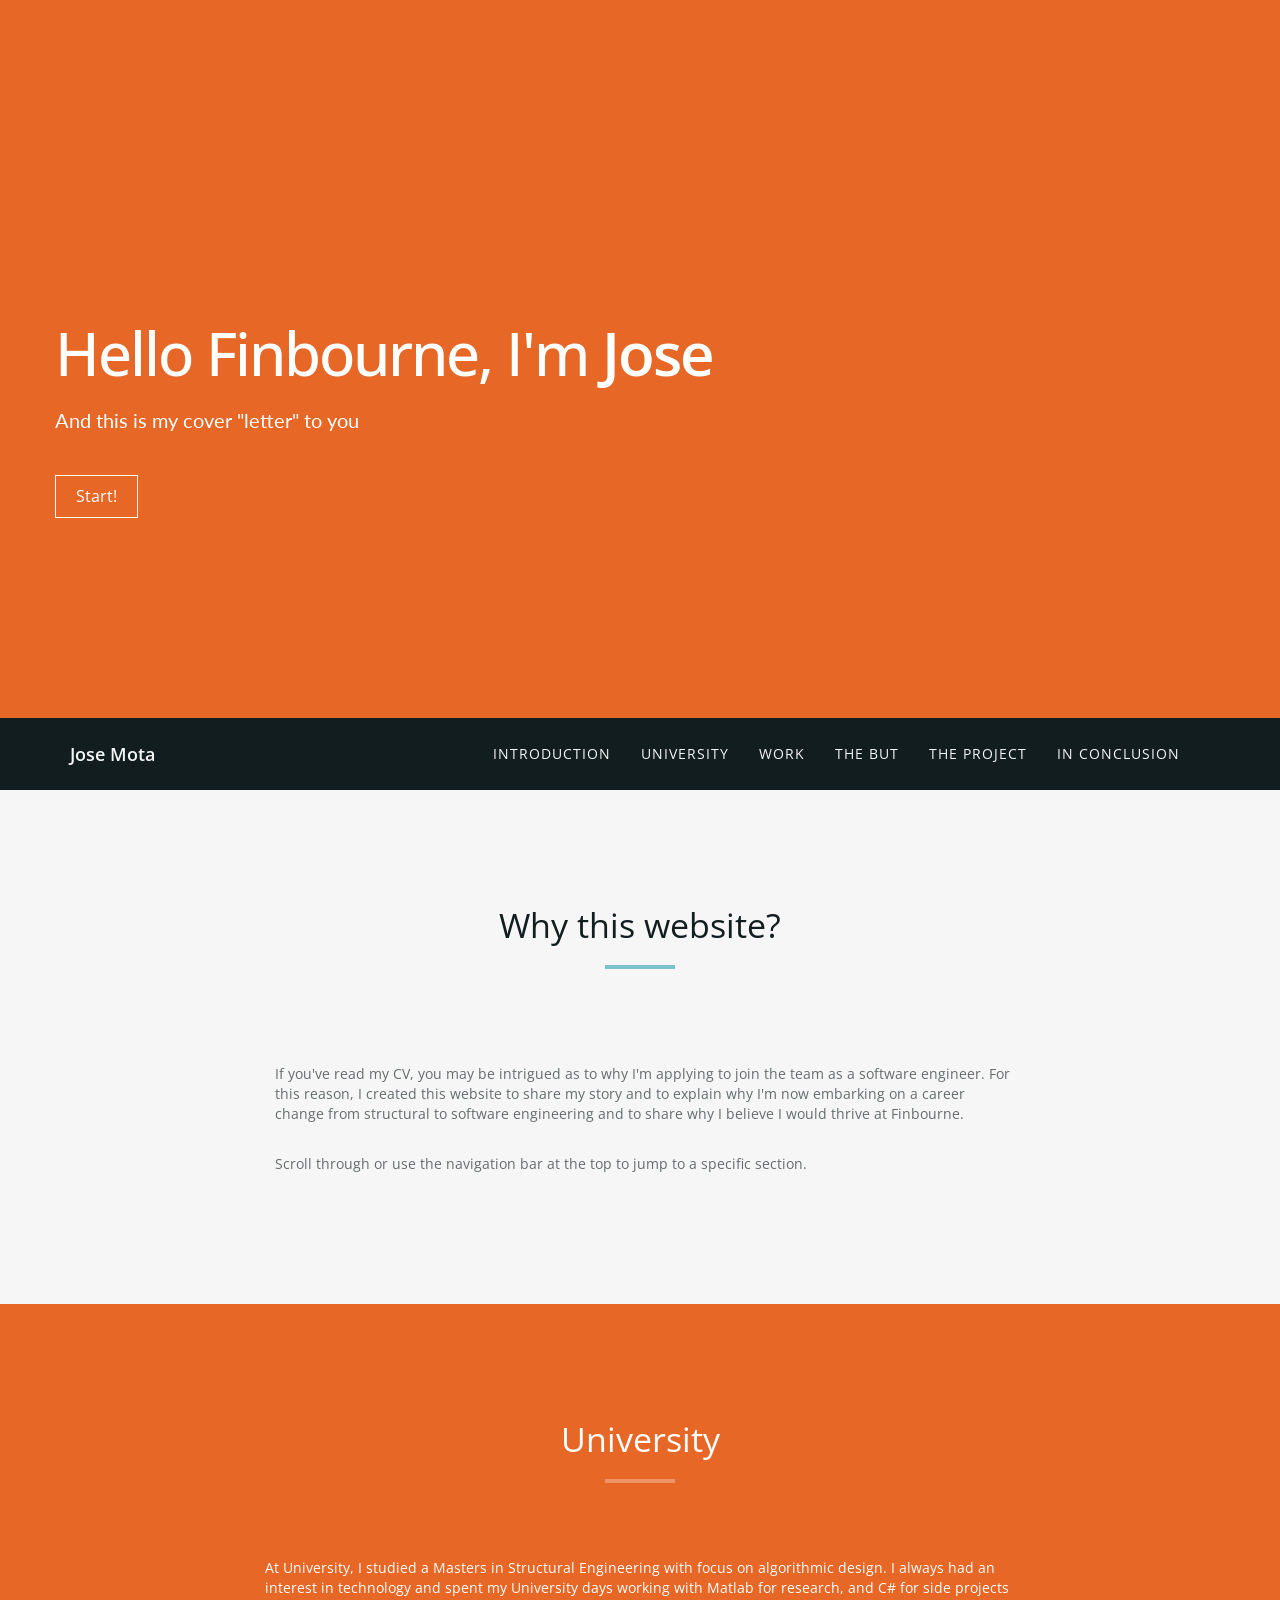
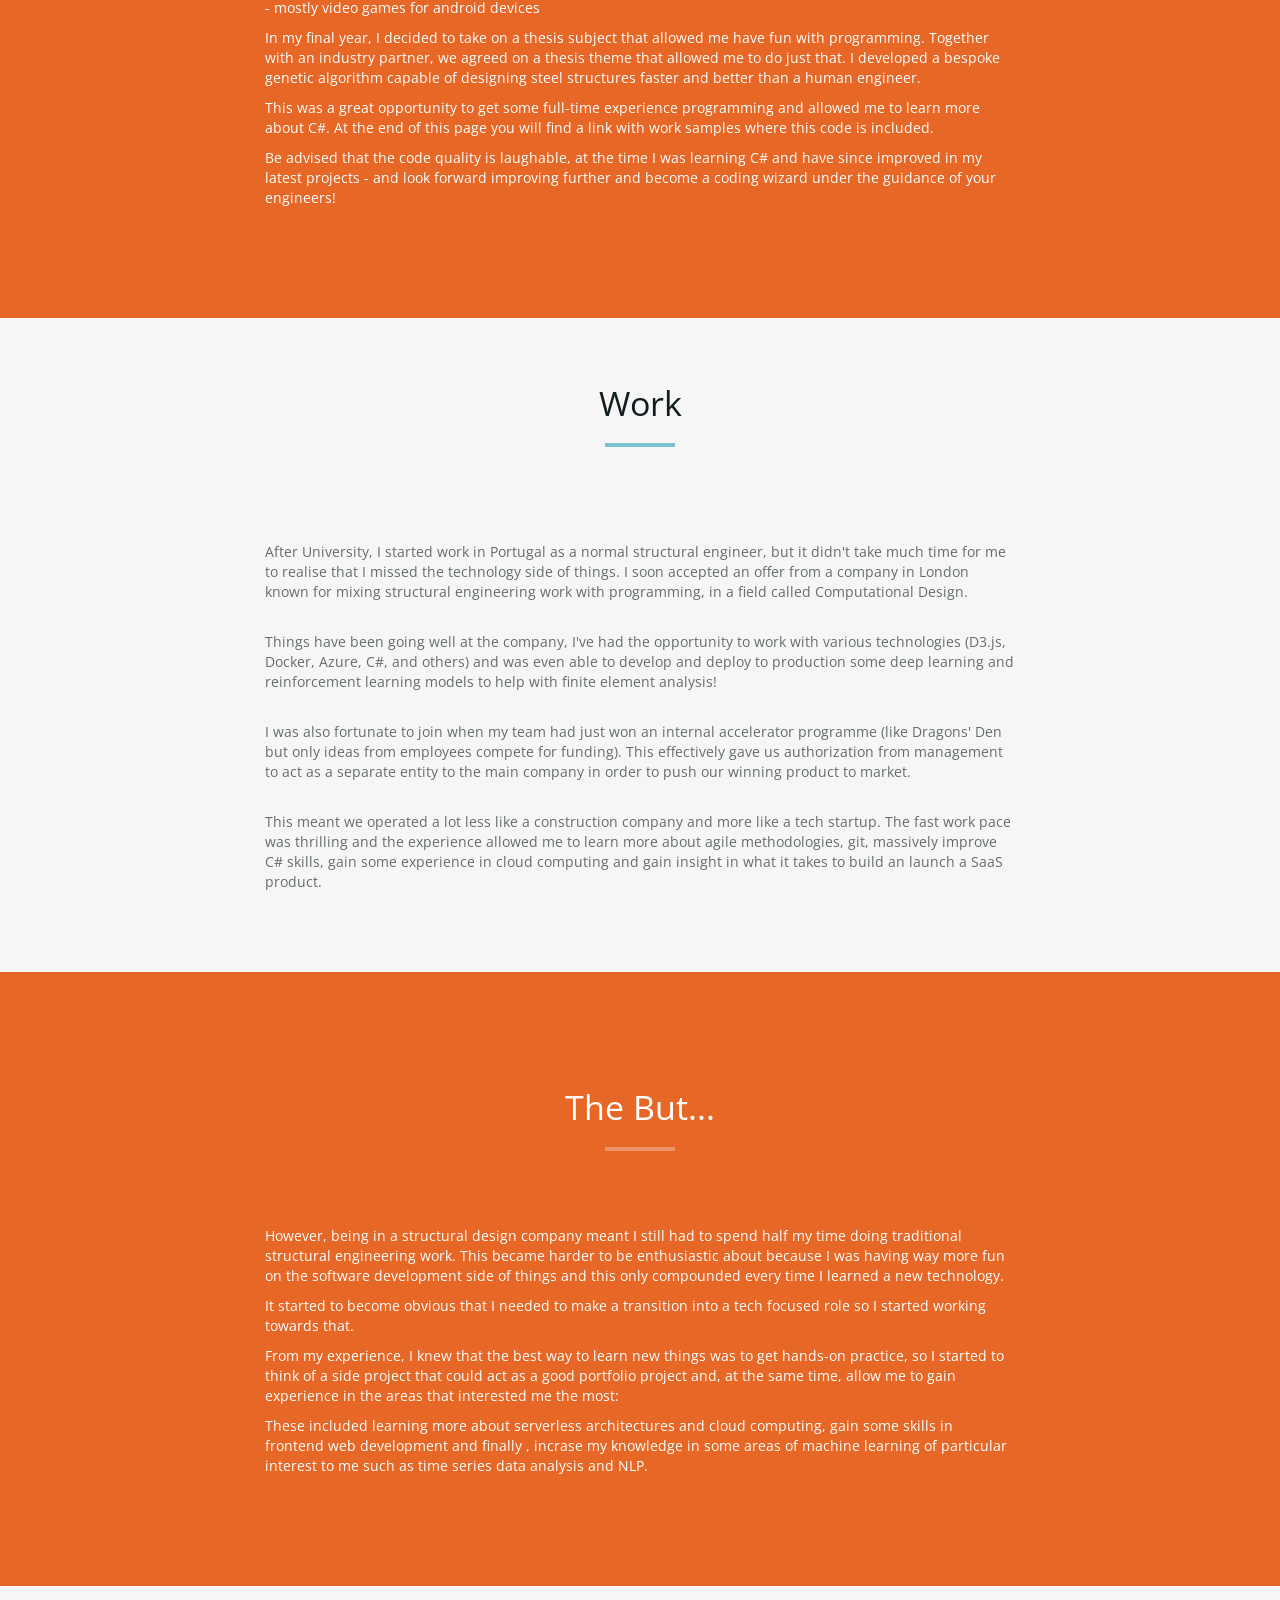
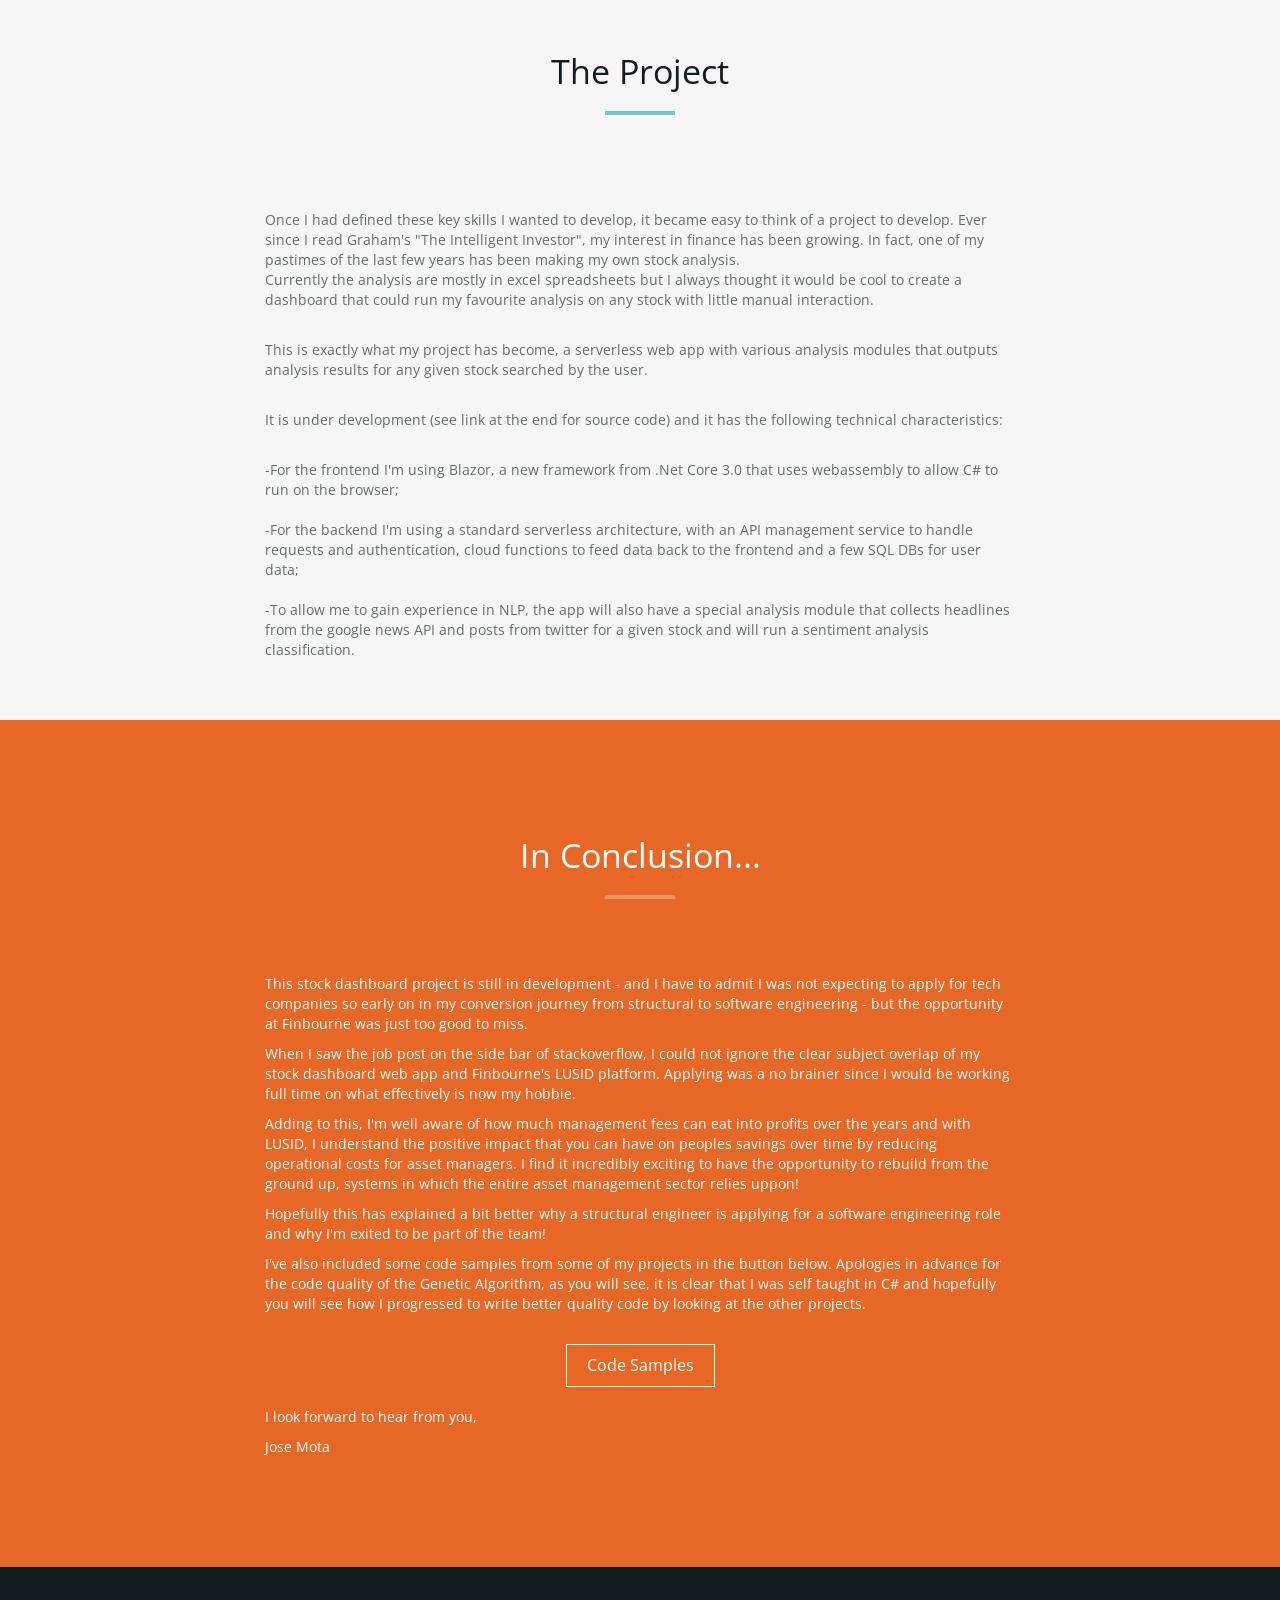
==== finbourne/index.html @ f7e2dcbc "folder name change" ====
<!DOCTYPE html>
<html lang="en">
<head>
<meta charset="utf-8">
<meta name="viewport" content="width=device-width, initial-scale=1">
<title>Jose Mota</title>
<meta name="description" content="">
<meta name="author" content="">

<!-- Favicons
    ================================================== -->
<link rel="shortcut icon" href="img/favicon.ico" type="image/x-icon">
<link rel="apple-touch-icon" href="img/apple-touch-icon.png">
<link rel="apple-touch-icon" sizes="72x72" href="img/apple-touch-icon-72x72.png">
<link rel="apple-touch-icon" sizes="114x114" href="img/apple-touch-icon-114x114.png">

<!-- Bootstrap -->
<link rel="stylesheet" type="text/css"  href="css/bootstrap.css">
<link rel="stylesheet" type="text/css" href="fonts/font-awesome/css/font-awesome.css">

<!-- Stylesheet
    ================================================== -->
<link rel="stylesheet" type="text/css"  href="css/style.css">
<link rel="stylesheet" type="text/css" href="css/prettyPhoto.css">
<link href='http://fonts.googleapis.com/css?family=Lato:400,700,900,300' rel='stylesheet' type='text/css'>
<link href='http://fonts.googleapis.com/css?family=Open+Sans:400,700,800,600,300' rel='stylesheet' type='text/css'>
<script type="text/javascript" src="js/modernizr.custom.js"></script>

<!--[if lt IE 9]>
      <script src="https://oss.maxcdn.com/html5shiv/3.7.2/html5shiv.min.js"></script>
      <script src="https://oss.maxcdn.com/respond/1.4.2/respond.min.js"></script>
    <![endif]-->
</head>
<body id="page-top" data-spy="scroll" data-target=".navbar-fixed-top">

<!-- Header -->
<header id="header">
  <div class="intro">
    <div class="container">
      <div class="row">
        <div class="intro-text">
          <h1>Hello Finbourne, I'm <span class="name">Jose</span></h1>
          <p>And this is my cover "letter" to you</p>
          <a href="#Introduction" class="btn btn-default btn-lg page-scroll">Start!</a> </div>
      </div>
    </div>
  </div>
</header>

<!-- Navigation -->
<div id="nav">
  <nav class="navbar navbar-custom">
    <div class="container">
      <div class="navbar-header">
        <button type="button" class="navbar-toggle" data-toggle="collapse" data-target=".navbar-main-collapse"> <i class="fa fa-bars"></i> </button>
        <a class="navbar-brand page-scroll" href="#page-top">Jose Mota</a> </div>
      

      <div class="collapse navbar-collapse navbar-right navbar-main-collapse">
        <ul class="nav navbar-nav">

          <li class="hidden"> <a href="#page-top"></a> </li>
          <li> <a class="page-scroll" href="#Introduction">Introduction</a> </li>
          <li> <a class="page-scroll" href="#University">University</a> </li>
          <li> <a class="page-scroll" href="#Work">Work</a> </li>
          <li> <a class="page-scroll" href="#TheBut">The but</a> </li>
          <li> <a class="page-scroll" href="#TheProject">The Project</a> </li>
          <li> <a class="page-scroll" href="#TheEnd">In Conclusion</a> </li>
        </ul>
      </div>
    </div>
  </nav>
</div>

<!-- About Section -->
<div id="Introduction">
  <div class="container">
    <div class="section-title text-center center">
      <h2>Why this website?</h2>
      <hr>
    </div>
    <div class="row">
      <div class="col-md-8 col-md-offset-2">
        <div class="about-text">
		  <p>If you've read my CV, you may be intrigued as to why I'm applying to join the team as a software engineer. For this reason, 
		  I created this website to share my story and to explain why I'm now embarking on a career change 
		  from structural to software engineering and to share why I believe I would thrive at Finbourne.</p>
          <p>Scroll through or use the navigation bar at the top to jump to a specific section.</p>
        </div>
      </div>
    </div>
  </div>
</div>

<!-- University Section -->
<div id="University">
  <div class="container">
    <div class="section-title text-center center">
      <h2>University</h2>
      <hr>
    </div>
    <div class="row">
      <div class="col-md-8 col-md-offset-2">
        <div class="about-text">
			<p>At University, I studied a Masters in Structural Engineering with focus on algorithmic design. 
			I always had an interest in technology and spent my University days working with Matlab for research, and 
			C# for side projects - mostly video games for android devices</p>
			<p>In my final year, I decided to take on a thesis subject that allowed me have fun with programming. 
			Together with an industry partner, we agreed on a thesis theme that allowed me to do just that. 
			I developed a bespoke genetic algorithm capable of designing steel structures faster and better than a human engineer. </p>
			
			<p>This was a great opportunity to get some full-time experience programming and allowed me to learn more about C#.
			At the end of this page you will find a link with work samples where this code is included.</p>
			
			<p>Be advised that the code quality is laughable, at the time
			 I was learning C# and have since improved in my latest projects - and look forward improving
			  further and become a coding wizard under the guidance of your engineers!</p>
		 
        </div>
      </div>
    </div>
  </div>
</div>

<div id="Work">
  <div class="container">
    <div class="section-title text-center center">
      <h2>Work</h2>
      <hr>
    </div>
    <div class="row">
      <div class="col-md-8 col-md-offset-2">
        <div class="about-text">
			<p>After University, I started work in Portugal as a normal structural engineer, but it didn't take much time for me to realise that 
			I missed the technology side of things. 
			I soon accepted an offer from a company in London known for mixing structural engineering work with programming, in a field called Computational Design.</p>
			<p>Things have been going well at the company, I've had the opportunity to work with various technologies (D3.js, Docker, Azure, C#, and others) 
			and was even able to develop and deploy to production some deep learning and reinforcement learning models to help with finite element analysis!</p>
			<p>I was also fortunate to join when my team had just won an internal accelerator programme (like Dragons' Den but only ideas from employees compete for funding). 
			This effectively gave us authorization from management to act as a separate entity to the main company in order to push our winning product to market.</p>
			<p>This meant we operated a lot less like a construction company and more like a tech startup. 
			The fast work pace was thrilling and the experience allowed me to learn more about agile methodologies, git, 
			massively improve C# skills, gain some experience in cloud computing and gain insight in what it takes to build an launch a SaaS product.</p>
        </div>
      </div>
    </div>
  </div>
</div>

<div id="TheBut">
  <div class="container">
    <div class="section-title text-center center">
      <h2>The But...</h2>
      <hr>
    </div>
    <div class="row">
      <div class="col-md-8 col-md-offset-2">
        <div class="about-text">
			<p>However, being in a structural design company meant I still had to spend half my time doing traditional structural engineering work. 
			This became harder to be enthusiastic about because I was having way more fun on the software development side of things and this only compounded every time 
			I learned a new technology.</p>
			<p>It started to become obvious that I needed to make a transition into a tech focused role so I started working towards that.</p>

			<p>From my experience, I knew that the best way to learn new things was to get hands-on practice, so I 
			started to think of a side project that could act as a good portfolio project and, at the same time, allow me to gain experience in
			 the areas that interested me the most:</p>
			<p>These included learning more about serverless architectures and cloud computing, gain some skills in frontend web development and finally ,
			 incrase my knowledge in some areas of machine learning of particular interest to me such as time series data analysis and NLP.</p>
        </div>
      </div>
    </div>
  </div>
</div>

<div id="TheProject">
  <div class="container">
    <div class="section-title text-center center">
      <h2>The Project</h2>
      <hr>
    </div>
    <div class="row">
      <div class="col-md-8 col-md-offset-2">
        <div class="about-text">
			<p>Once I had defined these key skills I wanted to develop, it became easy to think of a project to develop. Ever since I read Graham's "The Intelligent Investor",
			my interest in finance has been growing. In fact, one of my pastimes of the last few years has been making my own stock analysis. 
			<br/>
			Currently the analysis are mostly in excel spreadsheets but I always thought it would be
			cool to create a dashboard that could run my favourite analysis on any stock with little manual interaction. 
			</p>
			<p>This is exactly what my project has become, a serverless web app with various analysis modules that outputs analysis results for any given stock searched by the user.
			</p>
			<p>It is under development (see link at the end for source code) and it has the following technical characteristics:</p>
			<ul>
			<li>-For the frontend I'm using Blazor, a new framework from .Net Core 3.0 that uses webassembly to allow C# to run on the browser;</li>
			<li><br/></li>
			<li>-For the backend I'm using a standard serverless architecture, with an API management service to handle requests and authentication, cloud functions to feed data back to the frontend and a few SQL DBs for user data;</li>
			<br/>
			<li>-To allow me to gain experience in NLP, the app will also have a special analysis module that collects headlines from the google news API and posts from twitter for a given stock and will run a sentiment analysis classification.</li>
			</ul>
		
        </div>
      </div>
    </div>
  </div>
</div>

<div id="TheEnd">
  <div class="container">
    <div class="section-title text-center center">
      <h2>In Conclusion...</h2>
      <hr>
    </div>
    <div class="row">
      <div class="col-md-8 col-md-offset-2">
        <div class="about-text">
			<p>This stock dashboard project is still in development - and I have to admit I was not expecting to apply for tech companies so early on in my conversion journey
			 from structural to software engineering - but the opportunity at Finbourne was just too good to miss.</p>
			<p>When I saw the job post on the side bar of stackoverflow, I could not ignore the clear subject overlap of my 
			stock dashboard web app and Finbourne's LUSID platform. Applying was a no brainer since I would be working full time on what effectively is now my hobbie.</p>
			<p>Adding to this, I'm well aware of how much management fees can eat into profits over the years and with LUSID,
			 I understand the positive impact that you can have on peoples savings over time by reducing operational costs for asset managers.
			  I find it incredibly exciting to have the 
			opportunity to rebuild from the ground up, systems in which the entire asset management sector relies uppon!</p>
			
			<p>Hopefully this has explained a bit better why a structural engineer is applying for a software engineering role and why I'm exited to be part of the team!</p>
			
			<p>I've also included some code samples from some of my projects in the button below.
			Apologies in advance for the code quality of the Genetic Algorithm, as you will see, it is clear that I was self taught in C# and hopefully you will see how I progressed to write better quality code by looking at the other projects.</p>
			<br/>

			<center><a href="https://github.com/josedmota/CodeSamples" class="btn btn-default btn-lg page-scroll" >Code Samples</a></center>
			<br/>
			
			<p>I look forward to hear from you,</p>
			
			<p>Jose Mota</p>
		
        </div>
      </div>
    </div>
  </div>
</div>

<div id="footer">
  <div class="container text-center">
    <div class="fnav">
     
    </div>
  </div>
</div>
<script type="text/javascript" src="js/jquery.1.11.1.js"></script> 
<script type="text/javascript" src="js/bootstrap.js"></script> 
<script type="text/javascript" src="js/SmoothScroll.js"></script> 
<script type="text/javascript" src="js/easypiechart.js"></script> 
<script type="text/javascript" src="js/jquery.prettyPhoto.js"></script> 
<script type="text/javascript" src="js/jquery.isotope.js"></script> 
<script type="text/javascript" src="js/jquery.counterup.js"></script> 
<script type="text/javascript" src="js/waypoints.js"></script> 
<script type="text/javascript" src="js/jqBootstrapValidation.js"></script> 
<script type="text/javascript" src="js/contact_me.js"></script> 
<script type="text/javascript" src="js/main.js"></script>
</body>
</html>
---- finbourne/css/style.css ----
body, html {
	font-family: 'Open Sans', sans-serif;
	text-rendering: optimizeLegibility !important;
	-webkit-font-smoothing: antialiased !important;
	color: #656c6d;
	width: 100% !important;
	height: 100% !important;
}
h1 {
	font-weight: 700;
}
h1 strong {
	font-weight: 900;
}
h2 {
	line-height: 20px;
	margin: 0;
	color: #121d1f;
	font-weight: 400;
	margin-bottom: 30px;
	font-size: 34px;
}
h3, h4 {
	color: #121d1f;
	font-size: 20px;
	font-weight: 600;
}
h5 {
	text-transform: uppercase;
	font-weight: 700;
	line-height: 20px;
}
p.intro {
	font-size: 16px;
	margin: 12px 0 0;
	line-height: 24px;
	font-family: 'Open Sans', sans-serif;
}
a {
	color: #333;
}
a:hover, a:focus {
	text-decoration: none;
	color: #7bc3d1;
}
ul, ol {
	list-style: none;
}
.clearfix:after {
	visibility: hidden;
	display: block;
	font-size: 0;
	content: " ";
	clear: both;
	height: 0;
}
.clearfix {
	display: inline-block;
}
* html .clearfix {
	height: 1%;
}
.clearfix {
	display: block;
}
ul, ol {
	padding: 0;
	webkit-padding: 0;
	moz-padding: 0;
}
hr {
	height: 4px;
	width: 70px;
	text-align: center;
	position: relative;
	background: #7bc3d1;
	margin: 0 auto;
	margin-bottom: 30px;
	border: 0;
}
/* Navigation */
#nav {
	z-index: 9999;
}
#nav.affix {
	position: fixed;
	top: 0;
	width: 100%
}
.navbar-custom {
	margin-bottom: 0;
	background-color: #121d1f;
	border-radius: 0px;
	padding: 10px 0;
}
.navbar-custom .navbar-brand {
	font-weight: 600;
}
.navbar-custom .navbar-brand:focus {
	outline: 0;
}
.navbar-custom .navbar-brand .navbar-toggle {
	padding: 4px 6px;
	font-size: 16px;
	color: #fff;
}
.navbar-custom .navbar-brand .navbar-toggle:focus, .navbar-custom .navbar-brand .navbar-toggle:active {
	outline: 0;
}
.navbar-custom a {
	color: #f4f5f6;
}
.navbar-custom .nav li a {
	text-transform: uppercase;
	letter-spacing: 1px;
	-webkit-transition: background .3s ease-in-out;
	-moz-transition: background .3s ease-in-out;
	transition: background .3s ease-in-out;
}
.navbar-custom .nav li a:hover {
	outline: 0;
	color: #7bc3d1;
	background-color: transparent;
}
.navbar-custom .nav li a:focus, .navbar-custom .nav li a:active {
	outline: 0;
	background-color: transparent;
	color: #7bc3d1;
}
.navbar-custom .nav li.active {
	outline: 0;
}
.navbar-custom .nav li.active a {
	background-color: rgba(255,255,255,.3);
}
.navbar-custom .nav li.active a:hover {
	color: #fff;
}
.btn-default {
	color: #fff;
	background-color: transparent;
	border-color: #fff;
	padding: 10px 20px;
	margin: 0;
	font-size: 16px;
	border-radius: 0;
}
.btn-default:hover, .btn-default:focus, .btn-default.focus, .btn-default:active, .btn-default.active {
	color: #fff;
	background-color: #121d1f;
	border-color: #121d1f;
}
.btn-primary {
	color: #fff;
	background-color: #121d1f;
	padding: 10px 20px;
	border-color: #121d1f;
	border-radius: 0;
}
.btn-primary:hover, .btn-primary:focus, .btn-primary.focus, .btn-primary:active, .btn-primary.active {
	color: #fff;
	background-color: #7bc3d1;
	border-color: #7bc3d1;
}
.btn-primary i.fa {
	margin-right: 10px;
}
/* Home Section */
.intro {
	display: table;
	width: 100%;
	height: auto;
	padding: 100px 0;
	text-align: center;
	color: #fff;
	/*background: url(../img/intro-bg.jpg) no-repeat center top;*/
	background-color: #e66726;
	-webkit-background-size: cover;
	-moz-background-size: cover;
	background-size: cover;
	-o-background-size: cover;
}
.section-title.center {
	padding: 25px 0 45px 0;
}
/* Introduction Sectio */
#Introduction {
	padding: 100px 0;
	background: #f6f6f6;
}
#Introduction .about-text {
	margin-left: 10px;
}
#Introduction img {
	border-radius: 50%;
	width: 200px;
	height: 200px;
	display: inline-block;
}
#Introduction p {
	margin-top: 20px;
	margin-bottom: 30px;
}

/*Work section*/
#Work {
	padding: 50px 0;
	background: #f6f6f6;
}
#Work.about-text {
	margin-left: 10px;
}
#Work img {
	border-radius: 50%;
	width: 200px;
	height: 200px;
	display: inline-block;
}
#Work p {
	margin-top: 20px;
	margin-bottom: 30px;
}

/*Project section*/
#TheProject {
	padding: 50px 0;
	background: #f6f6f6;
}
#TheProject.about-text {
	margin-left: 10px;
}
#TheProject img {
	border-radius: 50%;
	width: 200px;
	height: 200px;
	display: inline-block;
}
#TheProject p {
	margin-top: 20px;
	margin-bottom: 30px;
}

/*End section*/
#TheEnd {
	padding: 100px 0;
	background: #e66726;
}
#TheEnd h2 {
	color: #fff;
}
#TheEnd p
{
color: #fff;
}
#TheEnd ul{
color: #fff;
}
#TheEnd hr {
	background: rgba(255,255,255,0.3);
}
#TheEnd .skill {
	margin-bottom: 40px;
	text-align: center;
	padding: 0px;
}
#TheEnd .skill h4 {
	font-weight: 600;
	color: #fff;
}
/* University Section */
#University {
	padding: 100px 0;
	background: #e66726;
}
#University h2 {
	color: #fff;
}
#University p
{
color: #fff;
}
#University hr {
	background: rgba(255,255,255,0.3);
}
#University .skill {
	margin-bottom: 40px;
	text-align: center;
	padding: 0px;
}
#University .skill h4 {
	font-weight: 600;
	color: #fff;
}

/* But Section */
#TheBut {
	padding: 100px 0;
	background: #e66726;
}
#TheBut h2 {
	color: #fff;
}
#TheBut p
{
color: #fff;
}
#TheBut ul{
color: #fff;
}
#TheBut hr {
	background: rgba(255,255,255,0.3);
}
#TheBut .skill {
	margin-bottom: 40px;
	text-align: center;
	padding: 0px;
}
#TheBut .skill h4 {
	font-weight: 600;
	color: #fff;
}


.chart {
	position: relative;
	display: inline-block;
	width: 152px;
	height: 152px;
	margin-bottom: 26px;
	text-align: center;
}
.chart canvas {
	position: absolute;
	top: 0;
	left: 0;
}
.percent {
	display: inline-block;
	font-size: 21px;
	color: #121d1f;
	line-height: 152px;
	z-index: 2;
}
.percent:after {
	content: '%';
	margin-left: 0.1em;
	font-size: .8em;
}
/* Portfolio Section */
#portfolio {
	padding: 80px 0;
	background: #ffffff; /* Old browsers */
	background: -moz-linear-gradient(top, #ffffff 0%, #f4f5f6 49%, #ffffff 100%); /* FF3.6+ */
	background: -webkit-gradient(linear, left top, left bottom, color-stop(0%, #ffffff), color-stop(49%, #f4f5f6), color-stop(100%, #ffffff)); /* Chrome,Safari4+ */
	background: -webkit-linear-gradient(top, #ffffff 0%, #f4f5f6 49%, #ffffff 100%); /* Chrome10+,Safari5.1+ */
	background: -o-linear-gradient(top, #ffffff 0%, #f4f5f6 49%, #ffffff 100%); /* Opera 11.10+ */
	background: -ms-linear-gradient(top, #ffffff 0%, #f4f5f6 49%, #ffffff 100%); /* IE10+ */
	background: linear-gradient(to bottom, #ffffff 0%, #f4f5f6 49%, #ffffff 100%); /* W3C */
filter: progid:DXImageTransform.Microsoft.gradient( startColorstr='#ffffff', endColorstr='#ffffff', GradientType=0 ); /* IE6-9 */
}
.categories {
	padding-bottom: 30px;
	text-align: center;
}
ul.cat li {
	display: inline-block;
}
ol.type li {
	display: inline-block;
	margin-left: 20px;
}
ol.type li a {
	background: #7bc3d1;
	color: #fff;
	padding: 6px 14px;
}
ol.type li a.active {
	background: #121d1f;
	color: #fff;
}
ol.type li a:hover {
	background: #121d1f;
	color: #fff;
}
.isotope-item {
	z-index: 2
}
.isotope-hidden.isotope-item {
	z-index: 1
}
.isotope, .isotope .isotope-item {
	/* change duration value to whatever you like */
	-webkit-transition-duration: 0.8s;
	-moz-transition-duration: 0.8s;
	transition-duration: 0.8s;
}
.isotope-item {
	margin-right: -1px;
	-webkit-backface-visibility: hidden;
	backface-visibility: hidden;
}
.isotope {
	-webkit-backface-visibility: hidden;
	backface-visibility: hidden;
	-webkit-transition-property: height, width;
	-moz-transition-property: height, width;
	transition-property: height, width;
}
.isotope .isotope-item {
	-webkit-backface-visibility: hidden;
	backface-visibility: hidden;
	-webkit-transition-property: -webkit-transform, opacity;
	-moz-transition-property: -moz-transform, opacity;
	transition-property: transform, opacity;
}
.portfolio-item {
	margin: 15px 0;
	-webkit-transition: all 0.5s ease-out;
	-moz-transition: all 0.5s ease-out;
	-ms-transition: all 0.5s ease-out;
	-o-transition: all 0.5s ease-out;
	transition: all 0.5s ease-out;
}
.portfolio-item:hover {
	-webkit-transform: scale(1.1);
	-moz-transform: scale(1.1);
	-ms-transform: scale(1.1);
	-o-transform: scale(1.1);
	transform: scale(1.1);
}
.portfolio-item .hover-bg {
	height: 260px;
	overflow: hidden;
	position: relative;
}
.hover-bg .hover-text {
	position: absolute;
	text-align: center;
	margin: 0 auto;
	color: #ffffff;
	background: rgba(0, 0, 0, 0.66);
	padding: 33% 0 0 0;
	height: 100%;
	width: 100%;
	opacity: 0;
	transition: all 0.5s;
}
.hover-bg .hover-text>h4 {
	opacity: 0;
	color: #fff;
	font-weight: 400;
	-webkit-transform: translateY(100%);
	transform: translateY(100%);
	transition: all 0.3s;
}
.hover-bg:hover .hover-text>h4 {
	opacity: 1;
	-webkit-backface-visibility: hidden;
	-webkit-transform: translateY(0);
	transform: translateY(0);
}
.hover-bg .hover-text>i {
	opacity: 0;
	-webkit-transform: translateY(0);
	transform: translateY(0);
	transition: all 0.3s;
}
.hover-bg:hover .hover-text>i {
	opacity: 1;
	-webkit-backface-visibility: hidden;
	-webkit-transform: translateY(100%);
	transform: translateY(100%);
}
.hover-bg:hover .hover-text {
	opacity: 1;
}
#portfolio i.fa {
	font-size: 20px;
	padding: 5px;
	color: #E87E04;
}
/* Achivements Section */
#achievements {
	padding: 100px 0;
	background: #7bc3d1;
}
#achievements h2 {
	color: #fff;
}
#achievements hr {
	background: rgba(255,255,255,0.3);
}
.achievement-box h4 {
	color: #fff;
	font-size: 20px;
	font-weight: 400;
	margin-left: 5px;
}
.achievement-box span.count {
	font-size: 52px;
	font-weight: 600;
	display: block;
	color: #121d1f;
	padding: 0;
	margin: 0;
}
/* Resume Section */
#resume {
	padding: 100px 0;
	background: #f6f6f6;
}
.timeline {
	position: relative;
	padding: 0;
	list-style: none;
}
.timeline:before {
	content: "";
	position: absolute;
	top: 0;
	bottom: 0;
	left: 40px;
	width: 2px;
	margin-left: -1.5px;
	background-color: #eee;
}
.timeline>li {
	position: relative;
	margin-bottom: 50px;
	min-height: 50px;
}
.timeline>li:before, .timeline>li:after {
	content: " ";
	display: table;
}
.timeline>li:after {
	clear: both;
}
.timeline>li .timeline-panel {
	float: right;
	position: relative;
	width: 100%;
	padding: 0 20px 0 100px;
	text-align: left;
}
.timeline>li .timeline-panel:before {
	right: auto;
	left: -15px;
	border-right-width: 15px;
	border-left-width: 0;
}
.timeline>li .timeline-panel:after {
	right: auto;
	left: -14px;
	border-right-width: 14px;
	border-left-width: 0;
}
.timeline>li .timeline-image {
	z-index: 100;
	position: absolute;
	left: 0;
	width: 70px;
	height: 70px;
	margin-left: 0;
	border: 1px solid #eee;
	border-radius: 100%;
	text-align: center;
	background: #fff;
}
.timeline>li .timeline-image h4 {
	margin-top: 20px;
	font-size: 14px;
	text-transform: uppercase;
}
.timeline>li.timeline-inverted>.timeline-panel {
	float: right;
	padding: 0 20px 0 100px;
	text-align: left;
}
.timeline>li.timeline-inverted>.timeline-panel:before {
	right: auto;
	left: -15px;
	border-right-width: 15px;
	border-left-width: 0;
}
.timeline>li.timeline-inverted>.timeline-panel:after {
	right: auto;
	left: -14px;
	border-right-width: 14px;
	border-left-width: 0;
}
.timeline>li:last-child {
	margin-bottom: 40px;
}
.timeline .timeline-heading h4 {
	margin-top: 0;
	text-transform: uppercase;
	font-size: 16px;
}
.timeline .timeline-heading h2 {
	margin-top: 30px;
}
.timeline .timeline-heading h4.subheading {
	text-transform: none;
	color: #629ca7;
	font-size: 20px;
}
.timeline .timeline-body>p, .timeline .timeline-body>ul {
	margin-bottom: 0;
}
/* Contact Section */
#contact {
	padding: 100px 0 40px 0;
	color: #121d1f;
	background: #7bc3d1;
}
#contact h2 {
	color: #fff;
}
#contact hr {
	background: rgba(255,255,255,0.3);
}
#contact h3 {
	padding-top: 20px;
	font-size: 20px;
	font-weight: 400;
	color: #fff;
}
#contact form {
	padding: 30px 0;
}
#contact i.fa {
	color: #121d1f;
	margin-bottom: 10px;
}
#contact .text-danger {
	color: #E87E04;
	text-align: left;
}
label {
	font-size: 12px;
	font-weight: 400;
	font-family: 'Open Sans', sans-serif;
	float: left;
}
#contact .form-control {
	display: block;
	width: 100%;
	padding: 6px 12px;
	font-size: 14px;
	line-height: 1.42857143;
	color: #2c3e50;
	background-color: rgba(255,255,255,0.8);
	background-image: none;
	border: 0;
	border-radius: 2px;
	-webkit-box-shadow: none;
	box-shadow: none;
	-webkit-transition: none;
	-o-transition: none;
	transition: none;
}
#contact .form-control:focus {
	border-color: inherit;
	outline: 0;
	-webkit-box-shadow: transparent;
	box-shadow: transparent;
}
.form-control::-webkit-input-placeholder {
color: #2c3e50;
}
.form-control:-moz-placeholder {
color: #2c3e50;
}
.form-control::-moz-placeholder {
color: #2c3e50;
}
.form-control:-ms-input-placeholder {
color: #2c3e50;
}
#contact .social {
	margin-top: 60px;
}
#contact .social ul li {
	display: inline-block;
	margin: 0 20px;
}
#contact .social i.fa {
	font-size: 30px;
	padding: 4px 5px;
	color: #fff;
	transition: all 0.5s;
}
#contact .social i.fa:hover {
	color: #121d1f;
}
#contact .btn {
	background-color: transparent;
	border: 1px solid #fff;
	border-radius: 0;
	padding: 10px 20px;
	color: #fff;
	margin-top: 15px;
}
#contact .btn:hover, #contact .btn:focus {
	background-color: #121d1f;
	border: 1px solid #121d1f;
}
.btn:active, .btn.active {
	background-image: none;
	outline: 0;
	-webkit-box-shadow: none;
	box-shadow: none;
}
a:focus, .btn:focus, .btn:active:focus, .btn.active:focus, .btn.focus, .btn:active.focus, .btn.active.focus {
	outline: none;
	outline-offset: none;
}
/* Footer Section*/
#footer {
	background: #121d1f;
	color: #7d8384;
	padding: 30px 0 25px 0;
}
#footer p {
	font-size: 13px;
}
#footer a {
	color: #a0a5a5;
}
#footer a:hover {
	color: #7bc3d1;
}

/* Media Queries */
@media(min-width:768px) {
.intro {
	height: 100%;
	padding: 0;
	text-align: left;
	color: #fff;
}
.intro H1 {
	font-size: 60px;
	font-weight: 500;
	letter-spacing: -2px;
}
.intro .name {
	font-weight: 600;
}
.intro .intro-text {
	max-width: 75%;
}
.intro .intro-text p {
	font-family: 'Lato', sans-serif;
	font-size: 20px;
	margin-bottom: 40px;
	margin-top: 20px;
}
section {
	padding: 120px 0;
}
header .intro-text {
	padding-top: 300px;
	padding-bottom: 200px;
}
.timeline:before {
	left: 50%;
}
.timeline>li {
	margin-bottom: 100px;
	min-height: 100px;
}
.timeline>li .timeline-panel {
	float: left;
	width: 41%;
	padding: 0 20px 20px 30px;
	text-align: right;
}
.timeline>li .timeline-image {
	left: 50%;
	width: 100px;
	height: 100px;
	margin-left: -50px;
}
.timeline>li .timeline-image h4 {
	margin-top: 16px;
	line-height: 18px;
	font-weight: 400;
}
.timeline>li.timeline-inverted>.timeline-panel {
	float: right;
	padding: 0 30px 20px 20px;
	text-align: left;
}
}

@media(min-width:992px) {
#here-me h1 {
	margin: 10px 0 0px;
}
.timeline>li {
	min-height: 150px;
}
.timeline>li .timeline-panel {
	padding: 0 20px 20px;
}
.timeline>li .timeline-image {
	width: 150px;
	height: 150px;
	margin-left: -75px;
}
.timeline>li .timeline-image h4 {
	margin-top: 30px;
	font-size: 18px;
	line-height: 26px;
}
.timeline>li.timeline-inverted>.timeline-panel {
	padding: 0 20px 20px;
}
}

@media(min-width:1200px) {
.timeline>li {
	min-height: 170px;
}
.timeline>li .timeline-panel {
	padding: 10px 20px 20px 100px;
}
.timeline>li .timeline-image {
	width: 150px;
	height: 150px;
	margin-left: -75px;
}
.timeline>li .timeline-image h4 {
	margin-top: 40px;
	font-weight: 400;
}
.timeline>li.timeline-inverted>.timeline-panel {
	padding: 10px 100px 20px 20px;
}
}
---- finbourne/css/prettyPhoto.css ----
div.pp_default .pp_top,div.pp_default .pp_top .pp_middle,div.pp_default .pp_top .pp_left,div.pp_default .pp_top .pp_right,div.pp_default .pp_bottom,div.pp_default .pp_bottom .pp_left,div.pp_default .pp_bottom .pp_middle,div.pp_default .pp_bottom .pp_right{height:13px}
div.pp_default .pp_top .pp_left{background:url(../img/prettyPhoto/default/sprite.png) -78px -93px no-repeat}
div.pp_default .pp_top .pp_middle{background:url(../img/prettyPhoto/default/sprite_x.png) top left repeat-x}
div.pp_default .pp_top .pp_right{background:url(../img/prettyPhoto/default/sprite.png) -112px -93px no-repeat}
div.pp_default .pp_content .ppt{color:#f8f8f8}
div.pp_default .pp_content_container .pp_left{background:url(../img/prettyPhoto/default/sprite_y.png) -7px 0 repeat-y;padding-left:13px}
div.pp_default .pp_content_container .pp_right{background:url(../img/prettyPhoto/default/sprite_y.png) top right repeat-y;padding-right:13px}
div.pp_default .pp_next:hover{background:url(../img/prettyPhoto/default/sprite_next.png) center right no-repeat;cursor:pointer}
div.pp_default .pp_previous:hover{background:url(../img/prettyPhoto/default/sprite_prev.png) center left no-repeat;cursor:pointer}
div.pp_default .pp_expand{background:url(../img/prettyPhoto/default/sprite.png) 0 -29px no-repeat;cursor:pointer;width:28px;height:28px}
div.pp_default .pp_expand:hover{background:url(../img/prettyPhoto/default/sprite.png) 0 -56px no-repeat;cursor:pointer}
div.pp_default .pp_contract{background:url(../img/prettyPhoto/default/sprite.png) 0 -84px no-repeat;cursor:pointer;width:28px;height:28px}
div.pp_default .pp_contract:hover{background:url(../img/prettyPhoto/default/sprite.png) 0 -113px no-repeat;cursor:pointer}
div.pp_default .pp_close{width:30px;height:30px;background:url(../img/prettyPhoto/default/sprite.png) 2px 1px no-repeat;cursor:pointer}
div.pp_default .pp_gallery ul li a{background:url(../img/prettyPhoto/default/default_thumb.png) center center #f8f8f8;border:1px solid #aaa}
div.pp_default .pp_social{margin-top:7px}
div.pp_default .pp_gallery a.pp_arrow_previous,div.pp_default .pp_gallery a.pp_arrow_next{position:static;left:auto}
div.pp_default .pp_nav .pp_play,div.pp_default .pp_nav .pp_pause{background:url(../img/prettyPhoto/default/sprite.png) -51px 1px no-repeat;height:30px;width:30px}
div.pp_default .pp_nav .pp_pause{background-position:-51px -29px}
div.pp_default a.pp_arrow_previous,div.pp_default a.pp_arrow_next{background:url(../img/prettyPhoto/default/sprite.png) -31px -3px no-repeat;height:20px;width:20px;margin:4px 0 0}
div.pp_default a.pp_arrow_next{left:52px;background-position:-82px -3px}
div.pp_default .pp_content_container .pp_details{margin-top:5px}
div.pp_default .pp_nav{clear:none;height:30px;width:110px;position:relative}
div.pp_default .pp_nav .currentTextHolder{font-family:Georgia;font-style:italic;color:#999;font-size:11px;left:75px;line-height:25px;position:absolute;top:2px;margin:0;padding:0 0 0 10px}
div.pp_default .pp_close:hover,div.pp_default .pp_nav .pp_play:hover,div.pp_default .pp_nav .pp_pause:hover,div.pp_default .pp_arrow_next:hover,div.pp_default .pp_arrow_previous:hover{opacity:0.7}
div.pp_default .pp_description{font-size:13px;font-weight:500;line-height:14px;margin:5px 50px 5px 0}
div.pp_default .pp_bottom .pp_left{background:url(../img/prettyPhoto/default/sprite.png) -78px -127px no-repeat}
div.pp_default .pp_bottom .pp_middle{background:url(../img/prettyPhoto/default/sprite_x.png) bottom left repeat-x}
div.pp_default .pp_bottom .pp_right{background:url(../img/prettyPhoto/default/sprite.png) -112px -127px no-repeat}
div.pp_default .pp_loaderIcon{background:url(../img/prettyPhoto/default/loader.gif) center center no-repeat}
div.light_rounded .pp_top .pp_left{background:url(../img/prettyPhoto/light_rounded/sprite.png) -88px -53px no-repeat}
div.light_rounded .pp_top .pp_right{background:url(../img/prettyPhoto/light_rounded/sprite.png) -110px -53px no-repeat}
div.light_rounded .pp_next:hover{background:url(../img/prettyPhoto/light_rounded/btnNext.png) center right no-repeat;cursor:pointer}
div.light_rounded .pp_previous:hover{background:url(../img/prettyPhoto/light_rounded/btnPrevious.png) center left no-repeat;cursor:pointer}
div.light_rounded .pp_expand{background:url(../img/prettyPhoto/light_rounded/sprite.png) -31px -26px no-repeat;cursor:pointer}
div.light_rounded .pp_expand:hover{background:url(../img/prettyPhoto/light_rounded/sprite.png) -31px -47px no-repeat;cursor:pointer}
div.light_rounded .pp_contract{background:url(../img/prettyPhoto/light_rounded/sprite.png) 0 -26px no-repeat;cursor:pointer}
div.light_rounded .pp_contract:hover{background:url(../img/prettyPhoto/light_rounded/sprite.png) 0 -47px no-repeat;cursor:pointer}
div.light_rounded .pp_close{width:75px;height:22px;background:url(../img/prettyPhoto/light_rounded/sprite.png) -1px -1px no-repeat;cursor:pointer}
div.light_rounded .pp_nav .pp_play{background:url(../img/prettyPhoto/light_rounded/sprite.png) -1px -100px no-repeat;height:15px;width:14px}
div.light_rounded .pp_nav .pp_pause{background:url(../img/prettyPhoto/light_rounded/sprite.png) -24px -100px no-repeat;height:15px;width:14px}
div.light_rounded .pp_arrow_previous{background:url(../img/prettyPhoto/light_rounded/sprite.png) 0 -71px no-repeat}
div.light_rounded .pp_arrow_next{background:url(../img/prettyPhoto/light_rounded/sprite.png) -22px -71px no-repeat}
div.light_rounded .pp_bottom .pp_left{background:url(../img/prettyPhoto/light_rounded/sprite.png) -88px -80px no-repeat}
div.light_rounded .pp_bottom .pp_right{background:url(../img/prettyPhoto/light_rounded/sprite.png) -110px -80px no-repeat}
div.dark_rounded .pp_top .pp_left{background:url(../img/prettyPhoto/dark_rounded/sprite.png) -88px -53px no-repeat}
div.dark_rounded .pp_top .pp_right{background:url(../img/prettyPhoto/dark_rounded/sprite.png) -110px -53px no-repeat}
div.dark_rounded .pp_content_container .pp_left{background:url(../img/prettyPhoto/dark_rounded/contentPattern.png) top left repeat-y}
div.dark_rounded .pp_content_container .pp_right{background:url(../img/prettyPhoto/dark_rounded/contentPattern.png) top right repeat-y}
div.dark_rounded .pp_next:hover{background:url(../img/prettyPhoto/dark_rounded/btnNext.png) center right no-repeat;cursor:pointer}
div.dark_rounded .pp_previous:hover{background:url(../img/prettyPhoto/dark_rounded/btnPrevious.png) center left no-repeat;cursor:pointer}
div.dark_rounded .pp_expand{background:url(../img/prettyPhoto/dark_rounded/sprite.png) -31px -26px no-repeat;cursor:pointer}
div.dark_rounded .pp_expand:hover{background:url(../img/prettyPhoto/dark_rounded/sprite.png) -31px -47px no-repeat;cursor:pointer}
div.dark_rounded .pp_contract{background:url(../img/prettyPhoto/dark_rounded/sprite.png) 0 -26px no-repeat;cursor:pointer}
div.dark_rounded .pp_contract:hover{background:url(../img/prettyPhoto/dark_rounded/sprite.png) 0 -47px no-repeat;cursor:pointer}
div.dark_rounded .pp_close{width:75px;height:22px;background:url(../img/prettyPhoto/dark_rounded/sprite.png) -1px -1px no-repeat;cursor:pointer}
div.dark_rounded .pp_description{margin-right:85px;color:#fff}
div.dark_rounded .pp_nav .pp_play{background:url(../img/prettyPhoto/dark_rounded/sprite.png) -1px -100px no-repeat;height:15px;width:14px}
div.dark_rounded .pp_nav .pp_pause{background:url(../img/prettyPhoto/dark_rounded/sprite.png) -24px -100px no-repeat;height:15px;width:14px}
div.dark_rounded .pp_arrow_previous{background:url(../img/prettyPhoto/dark_rounded/sprite.png) 0 -71px no-repeat}
div.dark_rounded .pp_arrow_next{background:url(../img/prettyPhoto/dark_rounded/sprite.png) -22px -71px no-repeat}
div.dark_rounded .pp_bottom .pp_left{background:url(../img/prettyPhoto/dark_rounded/sprite.png) -88px -80px no-repeat}
div.dark_rounded .pp_bottom .pp_right{background:url(../img/prettyPhoto/dark_rounded/sprite.png) -110px -80px no-repeat}
div.dark_rounded .pp_loaderIcon{background:url(../img/prettyPhoto/dark_rounded/loader.gif) center center no-repeat}
div.dark_square .pp_left,div.dark_square .pp_middle,div.dark_square .pp_right,div.dark_square .pp_content{background:#000}
div.dark_square .pp_description{color:#fff;margin:0 85px 0 0}
div.dark_square .pp_loaderIcon{background:url(../img/prettyPhoto/dark_square/loader.gif) center center no-repeat}
div.dark_square .pp_expand{background:url(../img/prettyPhoto/dark_square/sprite.png) -31px -26px no-repeat;cursor:pointer}
div.dark_square .pp_expand:hover{background:url(../img/prettyPhoto/dark_square/sprite.png) -31px -47px no-repeat;cursor:pointer}
div.dark_square .pp_contract{background:url(../img/prettyPhoto/dark_square/sprite.png) 0 -26px no-repeat;cursor:pointer}
div.dark_square .pp_contract:hover{background:url(../img/prettyPhoto/dark_square/sprite.png) 0 -47px no-repeat;cursor:pointer}
div.dark_square .pp_close{width:75px;height:22px;background:url(../img/prettyPhoto/dark_square/sprite.png) -1px -1px no-repeat;cursor:pointer}
div.dark_square .pp_nav{clear:none}
div.dark_square .pp_nav .pp_play{background:url(../img/prettyPhoto/dark_square/sprite.png) -1px -100px no-repeat;height:15px;width:14px}
div.dark_square .pp_nav .pp_pause{background:url(../img/prettyPhoto/dark_square/sprite.png) -24px -100px no-repeat;height:15px;width:14px}
div.dark_square .pp_arrow_previous{background:url(../img/prettyPhoto/dark_square/sprite.png) 0 -71px no-repeat}
div.dark_square .pp_arrow_next{background:url(../img/prettyPhoto/dark_square/sprite.png) -22px -71px no-repeat}
div.dark_square .pp_next:hover{background:url(../img/prettyPhoto/dark_square/btnNext.png) center right no-repeat;cursor:pointer}
div.dark_square .pp_previous:hover{background:url(../img/prettyPhoto/dark_square/btnPrevious.png) center left no-repeat;cursor:pointer}
div.light_square .pp_expand{background:url(../img/prettyPhoto/light_square/sprite.png) -31px -26px no-repeat;cursor:pointer}
div.light_square .pp_expand:hover{background:url(../img/prettyPhoto/light_square/sprite.png) -31px -47px no-repeat;cursor:pointer}
div.light_square .pp_contract{background:url(../img/prettyPhoto/light_square/sprite.png) 0 -26px no-repeat;cursor:pointer}
div.light_square .pp_contract:hover{background:url(../img/prettyPhoto/light_square/sprite.png) 0 -47px no-repeat;cursor:pointer}
div.light_square .pp_close{width:75px;height:22px;background:url(../img/prettyPhoto/light_square/sprite.png) -1px -1px no-repeat;cursor:pointer}
div.light_square .pp_nav .pp_play{background:url(../img/prettyPhoto/light_square/sprite.png) -1px -100px no-repeat;height:15px;width:14px}
div.light_square .pp_nav .pp_pause{background:url(../img/prettyPhoto/light_square/sprite.png) -24px -100px no-repeat;height:15px;width:14px}
div.light_square .pp_arrow_previous{background:url(../img/prettyPhoto/light_square/sprite.png) 0 -71px no-repeat}
div.light_square .pp_arrow_next{background:url(../img/prettyPhoto/light_square/sprite.png) -22px -71px no-repeat}
div.light_square .pp_next:hover{background:url(../img/prettyPhoto/light_square/btnNext.png) center right no-repeat;cursor:pointer}
div.light_square .pp_previous:hover{background:url(../img/prettyPhoto/light_square/btnPrevious.png) center left no-repeat;cursor:pointer}
div.facebook .pp_top .pp_left{background:url(../img/prettyPhoto/facebook/sprite.png) -88px -53px no-repeat}
div.facebook .pp_top .pp_middle{background:url(../img/prettyPhoto/facebook/contentPatternTop.png) top left repeat-x}
div.facebook .pp_top .pp_right{background:url(../img/prettyPhoto/facebook/sprite.png) -110px -53px no-repeat}
div.facebook .pp_content_container .pp_left{background:url(../img/prettyPhoto/facebook/contentPatternLeft.png) top left repeat-y}
div.facebook .pp_content_container .pp_right{background:url(../img/prettyPhoto/facebook/contentPatternRight.png) top right repeat-y}
div.facebook .pp_expand{background:url(../img/prettyPhoto/facebook/sprite.png) -31px -26px no-repeat;cursor:pointer}
div.facebook .pp_expand:hover{background:url(../img/prettyPhoto/facebook/sprite.png) -31px -47px no-repeat;cursor:pointer}
div.facebook .pp_contract{background:url(../img/prettyPhoto/facebook/sprite.png) 0 -26px no-repeat;cursor:pointer}
div.facebook .pp_contract:hover{background:url(../img/prettyPhoto/facebook/sprite.png) 0 -47px no-repeat;cursor:pointer}
div.facebook .pp_close{width:22px;height:22px;background:url(../img/prettyPhoto/facebook/sprite.png) -1px -1px no-repeat;cursor:pointer}
div.facebook .pp_description{margin:0 37px 0 0}
div.facebook .pp_loaderIcon{background:url(../img/prettyPhoto/facebook/loader.gif) center center no-repeat}
div.facebook .pp_arrow_previous{background:url(../img/prettyPhoto/facebook/sprite.png) 0 -71px no-repeat;height:22px;margin-top:0;width:22px}
div.facebook .pp_arrow_previous.disabled{background-position:0 -96px;cursor:default}
div.facebook .pp_arrow_next{background:url(../img/prettyPhoto/facebook/sprite.png) -32px -71px no-repeat;height:22px;margin-top:0;width:22px}
div.facebook .pp_arrow_next.disabled{background-position:-32px -96px;cursor:default}
div.facebook .pp_nav{margin-top:0}
div.facebook .pp_nav p{font-size:15px;padding:0 3px 0 4px}
div.facebook .pp_nav .pp_play{background:url(../img/prettyPhoto/facebook/sprite.png) -1px -123px no-repeat;height:22px;width:22px}
div.facebook .pp_nav .pp_pause{background:url(../img/prettyPhoto/facebook/sprite.png) -32px -123px no-repeat;height:22px;width:22px}
div.facebook .pp_next:hover{background:url(../img/prettyPhoto/facebook/btnNext.png) center right no-repeat;cursor:pointer}
div.facebook .pp_previous:hover{background:url(../img/prettyPhoto/facebook/btnPrevious.png) center left no-repeat;cursor:pointer}
div.facebook .pp_bottom .pp_left{background:url(../img/prettyPhoto/facebook/sprite.png) -88px -80px no-repeat}
div.facebook .pp_bottom .pp_middle{background:url(../img/prettyPhoto/facebook/contentPatternBottom.png) top left repeat-x}
div.facebook .pp_bottom .pp_right{background:url(../img/prettyPhoto/facebook/sprite.png) -110px -80px no-repeat}
div.pp_pic_holder a:focus{outline:none}
div.pp_overlay{background:#000;display:none;left:0;position:absolute;top:0;width:100%;z-index:9500}
div.pp_pic_holder{display:none;position:absolute;width:100px;z-index:10000}
.pp_content{height:40px;min-width:40px}
* html .pp_content{width:40px}
.pp_content_container{position:relative;text-align:left;width:100%}
.pp_content_container .pp_left{padding-left:20px}
.pp_content_container .pp_right{padding-right:20px}
.pp_content_container .pp_details{float:left;margin:10px 0 2px}
.pp_description{display:none;margin:0}
.pp_social{float:left;margin:0}
.pp_social .facebook{float:left;margin-left:5px;width:55px;overflow:hidden}
.pp_social .twitter{float:left}
.pp_nav{clear:right;float:left;margin:3px 10px 0 0}
.pp_nav p{float:left;white-space:nowrap;margin:2px 4px}
.pp_nav .pp_play,.pp_nav .pp_pause{float:left;margin-right:4px;text-indent:-10000px}
a.pp_arrow_previous,a.pp_arrow_next{display:block;float:left;height:15px;margin-top:3px;overflow:hidden;text-indent:-10000px;width:14px}
.pp_hoverContainer{position:absolute;top:0;width:100%;z-index:2000}
.pp_gallery{display:none;left:50%;margin-top:-50px;position:absolute;z-index:10000}
.pp_gallery div{float:left;overflow:hidden;position:relative}
.pp_gallery ul{float:left;height:35px;position:relative;white-space:nowrap;margin:0 0 0 5px;padding:0}
.pp_gallery ul a{border:1px rgba(0,0,0,0.5) solid;display:block;float:left;height:33px;overflow:hidden}
.pp_gallery ul a img{border:0}
.pp_gallery li{display:block;float:left;margin:0 5px 0 0;padding:0}
.pp_gallery li.default a{background:url(../img/prettyPhoto/facebook/default_thumbnail.gif) 0 0 no-repeat;display:block;height:33px;width:50px}
.pp_gallery .pp_arrow_previous,.pp_gallery .pp_arrow_next{margin-top:7px!important}
a.pp_next{background:url(../img/prettyPhoto/light_rounded/btnNext.png) 10000px 10000px no-repeat;display:block;float:right;height:100%;text-indent:-10000px;width:49%}
a.pp_previous{background:url(../img/prettyPhoto/light_rounded/btnNext.png) 10000px 10000px no-repeat;display:block;float:left;height:100%;text-indent:-10000px;width:49%}
a.pp_expand,a.pp_contract{cursor:pointer;display:none;height:20px;position:absolute;right:30px;text-indent:-10000px;top:10px;width:20px;z-index:20000}
a.pp_close{position:absolute;right:0;top:0;display:block;line-height:22px;text-indent:-10000px}
.pp_loaderIcon{display:block;height:24px;left:50%;position:absolute;top:50%;width:24px;margin:-12px 0 0 -12px}
#pp_full_res{line-height:1!important}
#pp_full_res .pp_inline{text-align:left}
#pp_full_res .pp_inline p{margin:0 0 15px}
div.ppt{color:#fff;display:none;font-size:17px;z-index:9999;margin:0 0 5px 15px}
div.pp_default .pp_content,div.light_rounded .pp_content{background-color:#fff}
div.pp_default #pp_full_res .pp_inline,div.light_rounded .pp_content .ppt,div.light_rounded #pp_full_res .pp_inline,div.light_square .pp_content .ppt,div.light_square #pp_full_res .pp_inline,div.facebook .pp_content .ppt,div.facebook #pp_full_res .pp_inline{color:#000}
div.pp_default .pp_gallery ul li a:hover,div.pp_default .pp_gallery ul li.selected a,.pp_gallery ul a:hover,.pp_gallery li.selected a{border-color:#fff}
div.pp_default .pp_details,div.light_rounded .pp_details,div.dark_rounded .pp_details,div.dark_square .pp_details,div.light_square .pp_details,div.facebook .pp_details{position:relative}
div.light_rounded .pp_top .pp_middle,div.light_rounded .pp_content_container .pp_left,div.light_rounded .pp_content_container .pp_right,div.light_rounded .pp_bottom .pp_middle,div.light_square .pp_left,div.light_square .pp_middle,div.light_square .pp_right,div.light_square .pp_content,div.facebook .pp_content{background:#fff}
div.light_rounded .pp_description,div.light_square .pp_description{margin-right:85px}
div.light_rounded .pp_gallery a.pp_arrow_previous,div.light_rounded .pp_gallery a.pp_arrow_next,div.dark_rounded .pp_gallery a.pp_arrow_previous,div.dark_rounded .pp_gallery a.pp_arrow_next,div.dark_square .pp_gallery a.pp_arrow_previous,div.dark_square .pp_gallery a.pp_arrow_next,div.light_square .pp_gallery a.pp_arrow_previous,div.light_square .pp_gallery a.pp_arrow_next{margin-top:12px!important}
div.light_rounded .pp_arrow_previous.disabled,div.dark_rounded .pp_arrow_previous.disabled,div.dark_square .pp_arrow_previous.disabled,div.light_square .pp_arrow_previous.disabled{background-position:0 -87px;cursor:default}
div.light_rounded .pp_arrow_next.disabled,div.dark_rounded .pp_arrow_next.disabled,div.dark_square .pp_arrow_next.disabled,div.light_square .pp_arrow_next.disabled{background-position:-22px -87px;cursor:default}
div.light_rounded .pp_loaderIcon,div.light_square .pp_loaderIcon{background:url(../img/prettyPhoto/light_rounded/loader.gif) center center no-repeat}
div.dark_rounded .pp_top .pp_middle,div.dark_rounded .pp_content,div.dark_rounded .pp_bottom .pp_middle{background:url(../img/prettyPhoto/dark_rounded/contentPattern.png) top left repeat}
div.dark_rounded .currentTextHolder,div.dark_square .currentTextHolder{color:#c4c4c4}
div.dark_rounded #pp_full_res .pp_inline,div.dark_square #pp_full_res .pp_inline{color:#fff}
.pp_top,.pp_bottom{height:20px;position:relative}
* html .pp_top,* html .pp_bottom{padding:0 20px}
.pp_top .pp_left,.pp_bottom .pp_left{height:20px;left:0;position:absolute;width:20px}
.pp_top .pp_middle,.pp_bottom .pp_middle{height:20px;left:20px;position:absolute;right:20px}
* html .pp_top .pp_middle,* html .pp_bottom .pp_middle{left:0;position:static}
.pp_top .pp_right,.pp_bottom .pp_right{height:20px;left:auto;position:absolute;right:0;top:0;width:20px}
.pp_fade,.pp_gallery li.default a img{display:none}
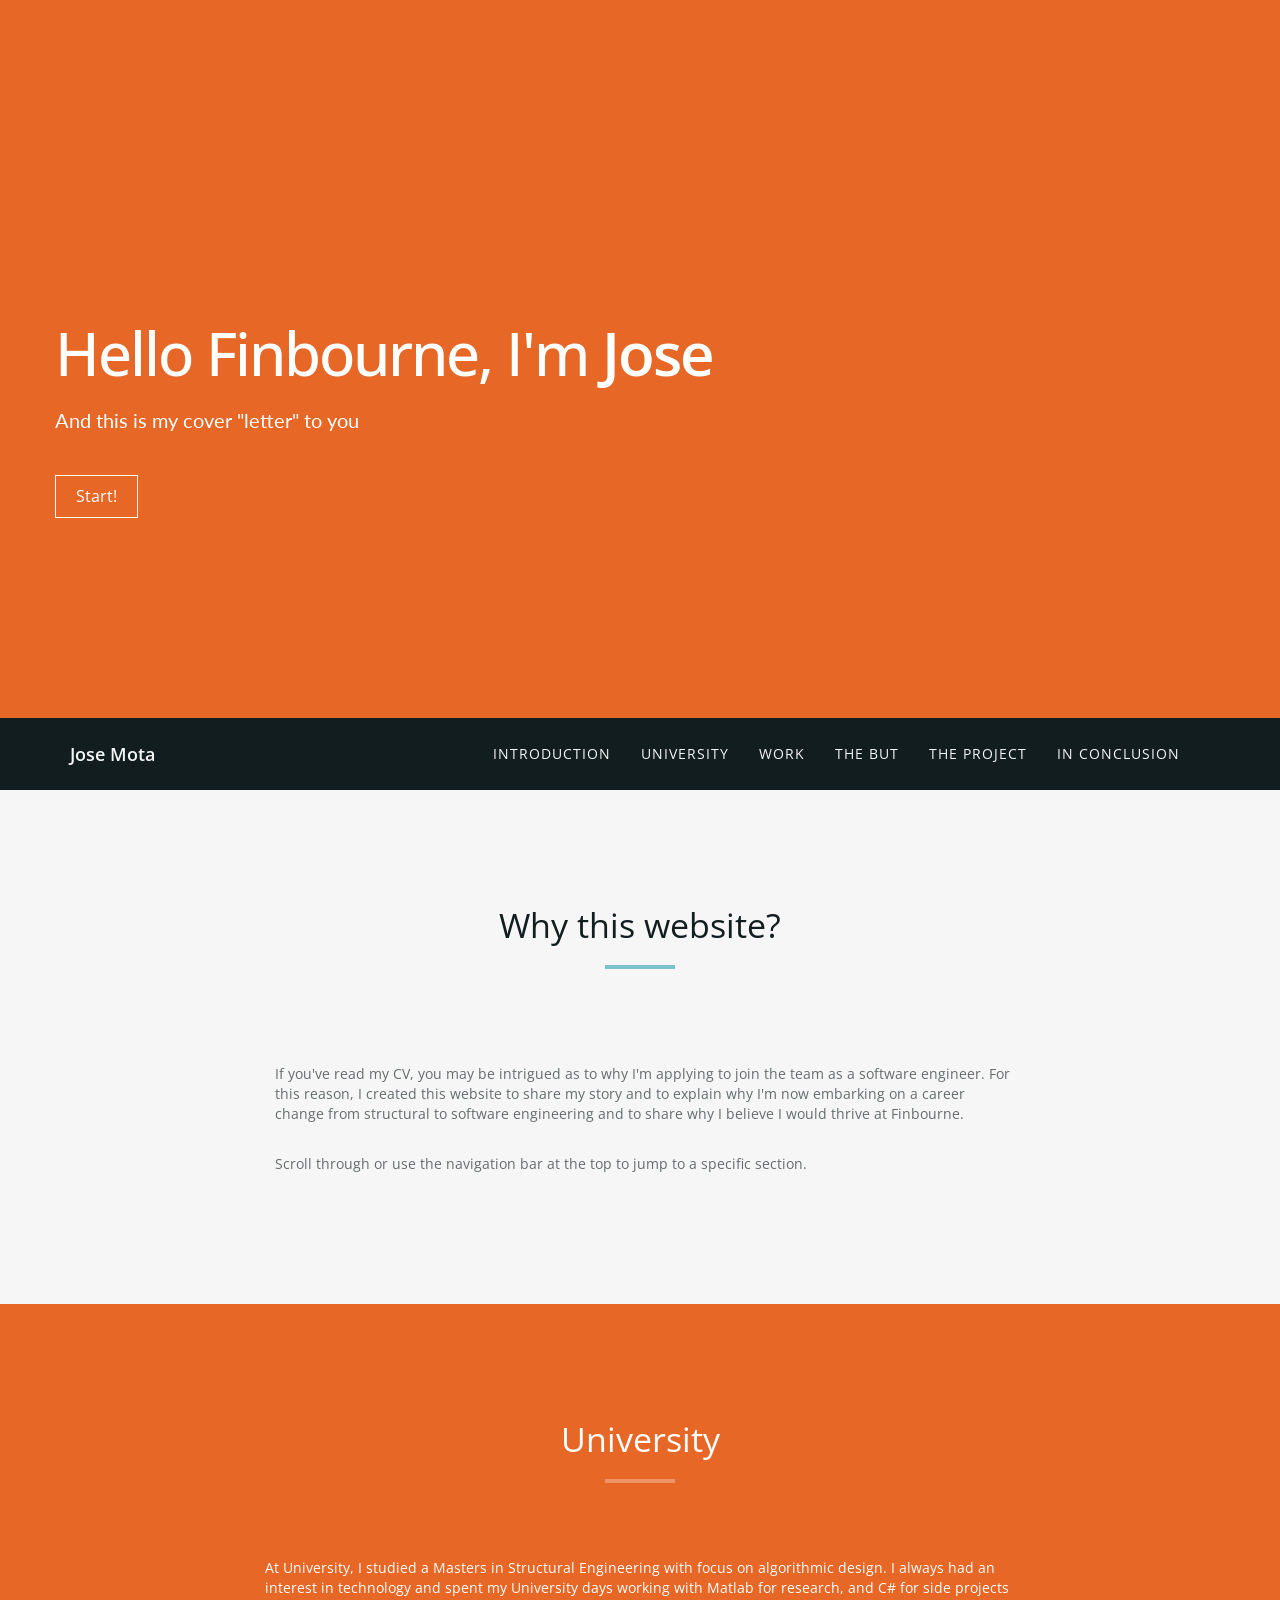
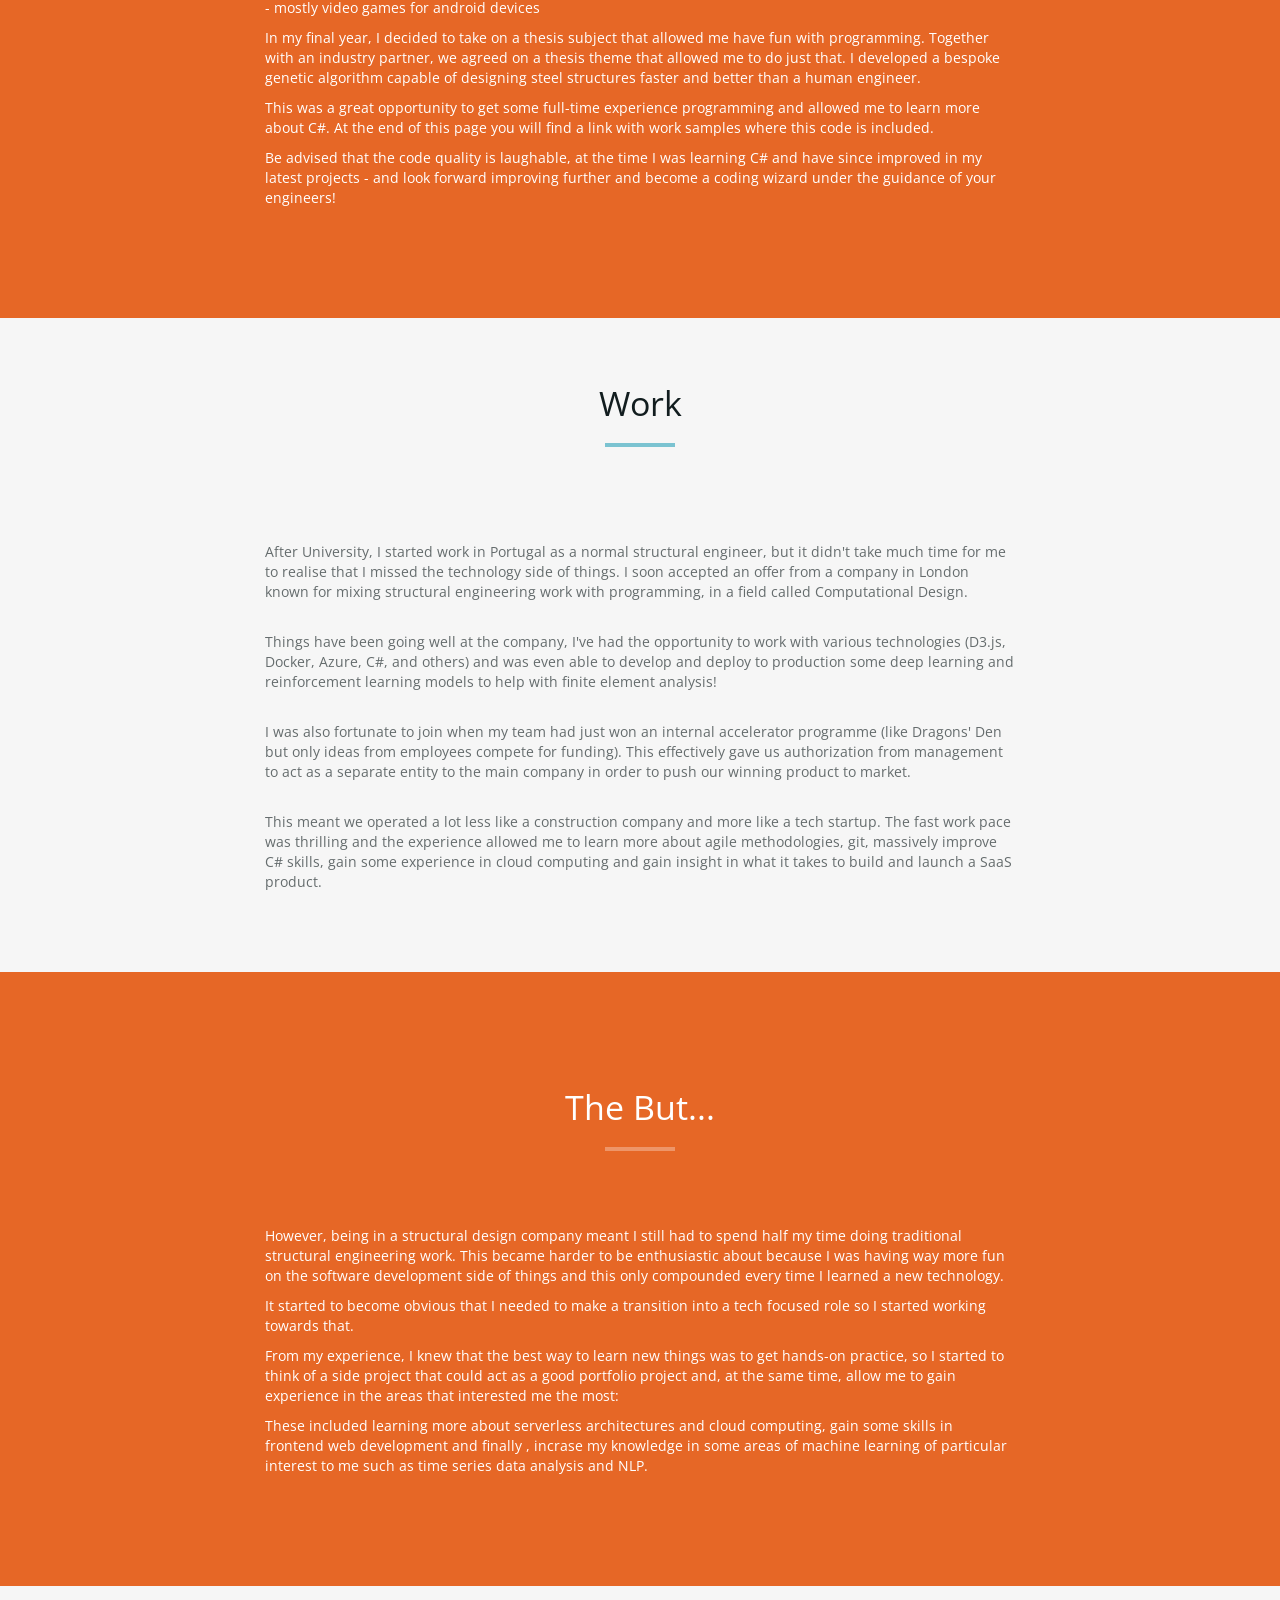
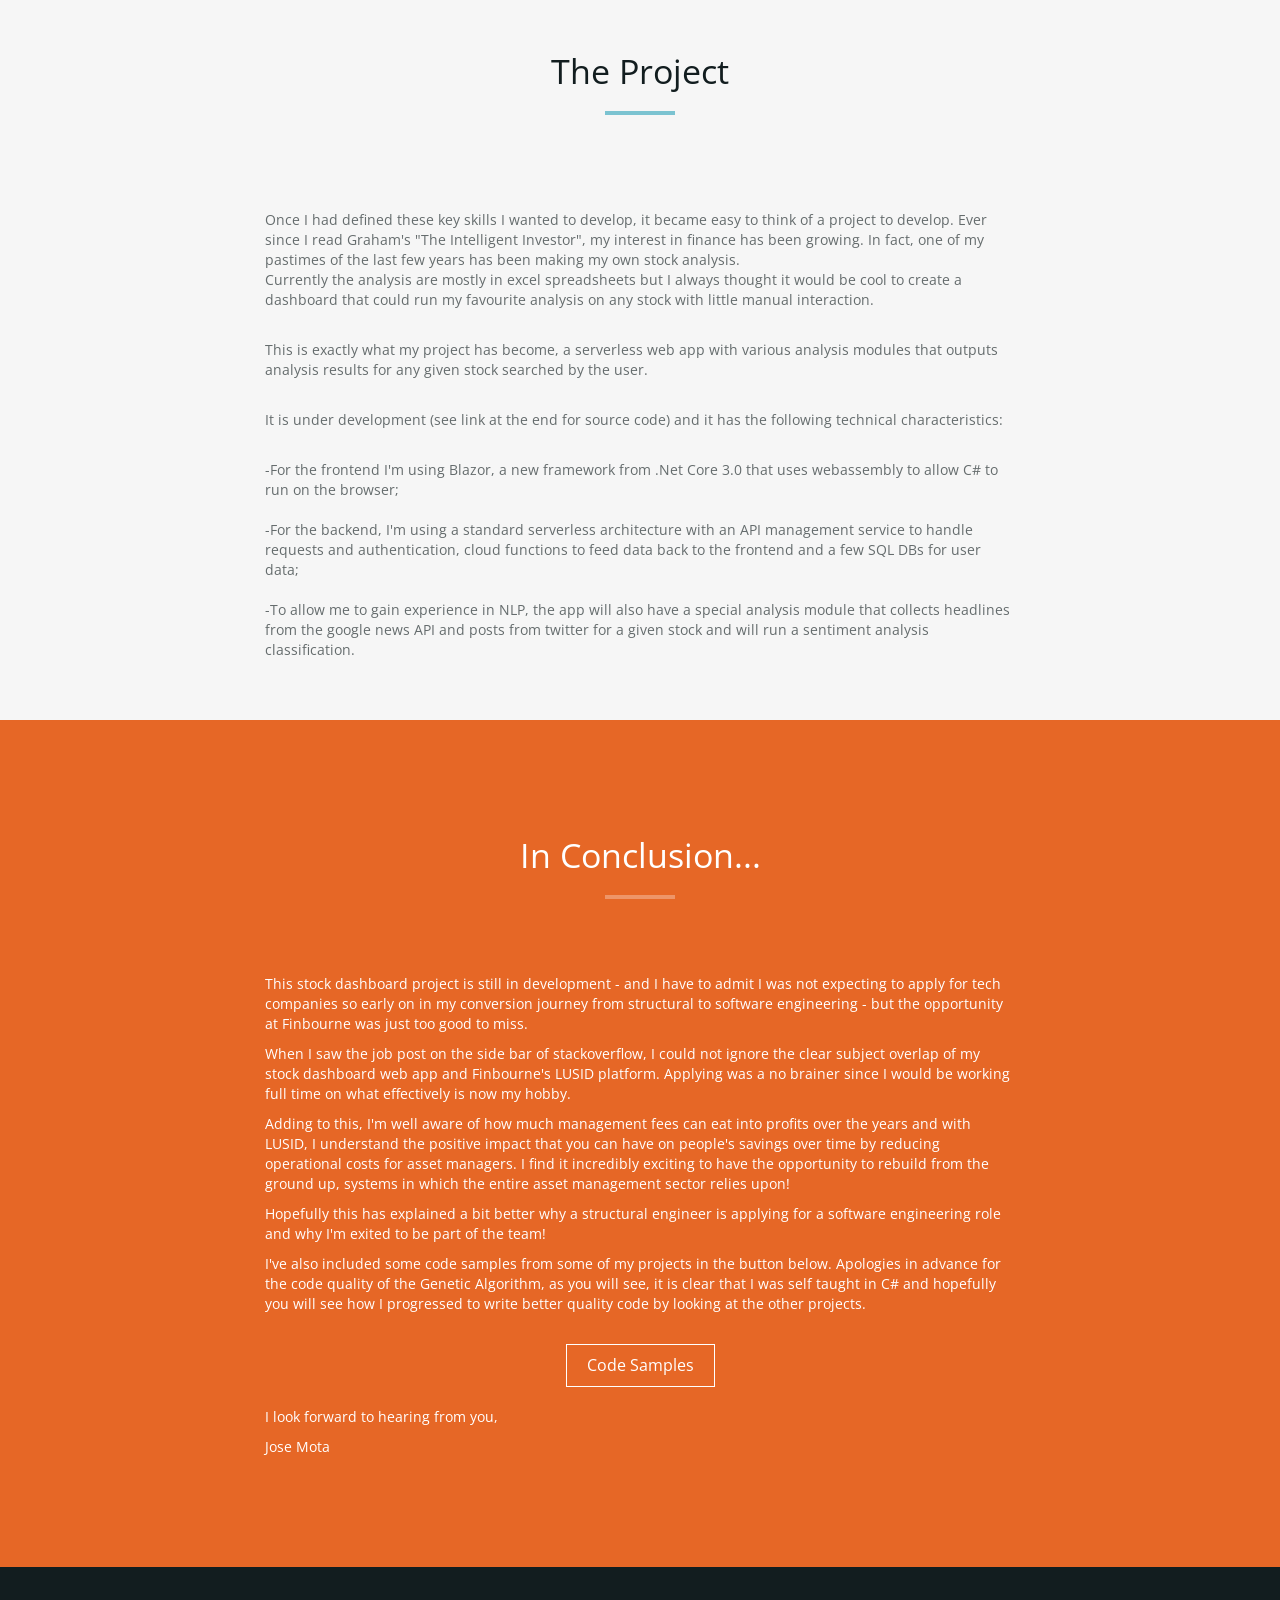
==== commit 88be0072: "review" ====
--- a/finbourne/index.html
+++ b/finbourne/index.html
@@ -140,7 +140,7 @@
 			This effectively gave us authorization from management to act as a separate entity to the main company in order to push our winning product to market.</p>
 			<p>This meant we operated a lot less like a construction company and more like a tech startup. 
 			The fast work pace was thrilling and the experience allowed me to learn more about agile methodologies, git, 
-			massively improve C# skills, gain some experience in cloud computing and gain insight in what it takes to build an launch a SaaS product.</p>
+			massively improve C# skills, gain some experience in cloud computing and gain insight in what it takes to build and launch a SaaS product.</p>
         </div>
       </div>
     </div>
@@ -193,7 +193,7 @@
 			<ul>
 			<li>-For the frontend I'm using Blazor, a new framework from .Net Core 3.0 that uses webassembly to allow C# to run on the browser;</li>
 			<li><br/></li>
-			<li>-For the backend I'm using a standard serverless architecture, with an API management service to handle requests and authentication, cloud functions to feed data back to the frontend and a few SQL DBs for user data;</li>
+			<li>-For the backend, I'm using a standard serverless architecture with an API management service to handle requests and authentication, cloud functions to feed data back to the frontend and a few SQL DBs for user data;</li>
 			<br/>
 			<li>-To allow me to gain experience in NLP, the app will also have a special analysis module that collects headlines from the google news API and posts from twitter for a given stock and will run a sentiment analysis classification.</li>
 			</ul>
@@ -216,11 +216,11 @@
 			<p>This stock dashboard project is still in development - and I have to admit I was not expecting to apply for tech companies so early on in my conversion journey
 			 from structural to software engineering - but the opportunity at Finbourne was just too good to miss.</p>
 			<p>When I saw the job post on the side bar of stackoverflow, I could not ignore the clear subject overlap of my 
-			stock dashboard web app and Finbourne's LUSID platform. Applying was a no brainer since I would be working full time on what effectively is now my hobbie.</p>
+			stock dashboard web app and Finbourne's LUSID platform. Applying was a no brainer since I would be working full time on what effectively is now my hobby.</p>
 			<p>Adding to this, I'm well aware of how much management fees can eat into profits over the years and with LUSID,
-			 I understand the positive impact that you can have on peoples savings over time by reducing operational costs for asset managers.
+			 I understand the positive impact that you can have on people's savings over time by reducing operational costs for asset managers.
 			  I find it incredibly exciting to have the 
-			opportunity to rebuild from the ground up, systems in which the entire asset management sector relies uppon!</p>
+			opportunity to rebuild from the ground up, systems in which the entire asset management sector relies upon!</p>
 			
 			<p>Hopefully this has explained a bit better why a structural engineer is applying for a software engineering role and why I'm exited to be part of the team!</p>
 			
@@ -231,7 +231,7 @@
 			<center><a href="https://github.com/josedmota/CodeSamples" class="btn btn-default btn-lg page-scroll" >Code Samples</a></center>
 			<br/>
 			
-			<p>I look forward to hear from you,</p>
+			<p>I look forward to hearing from you,</p>
 			
 			<p>Jose Mota</p>
 		
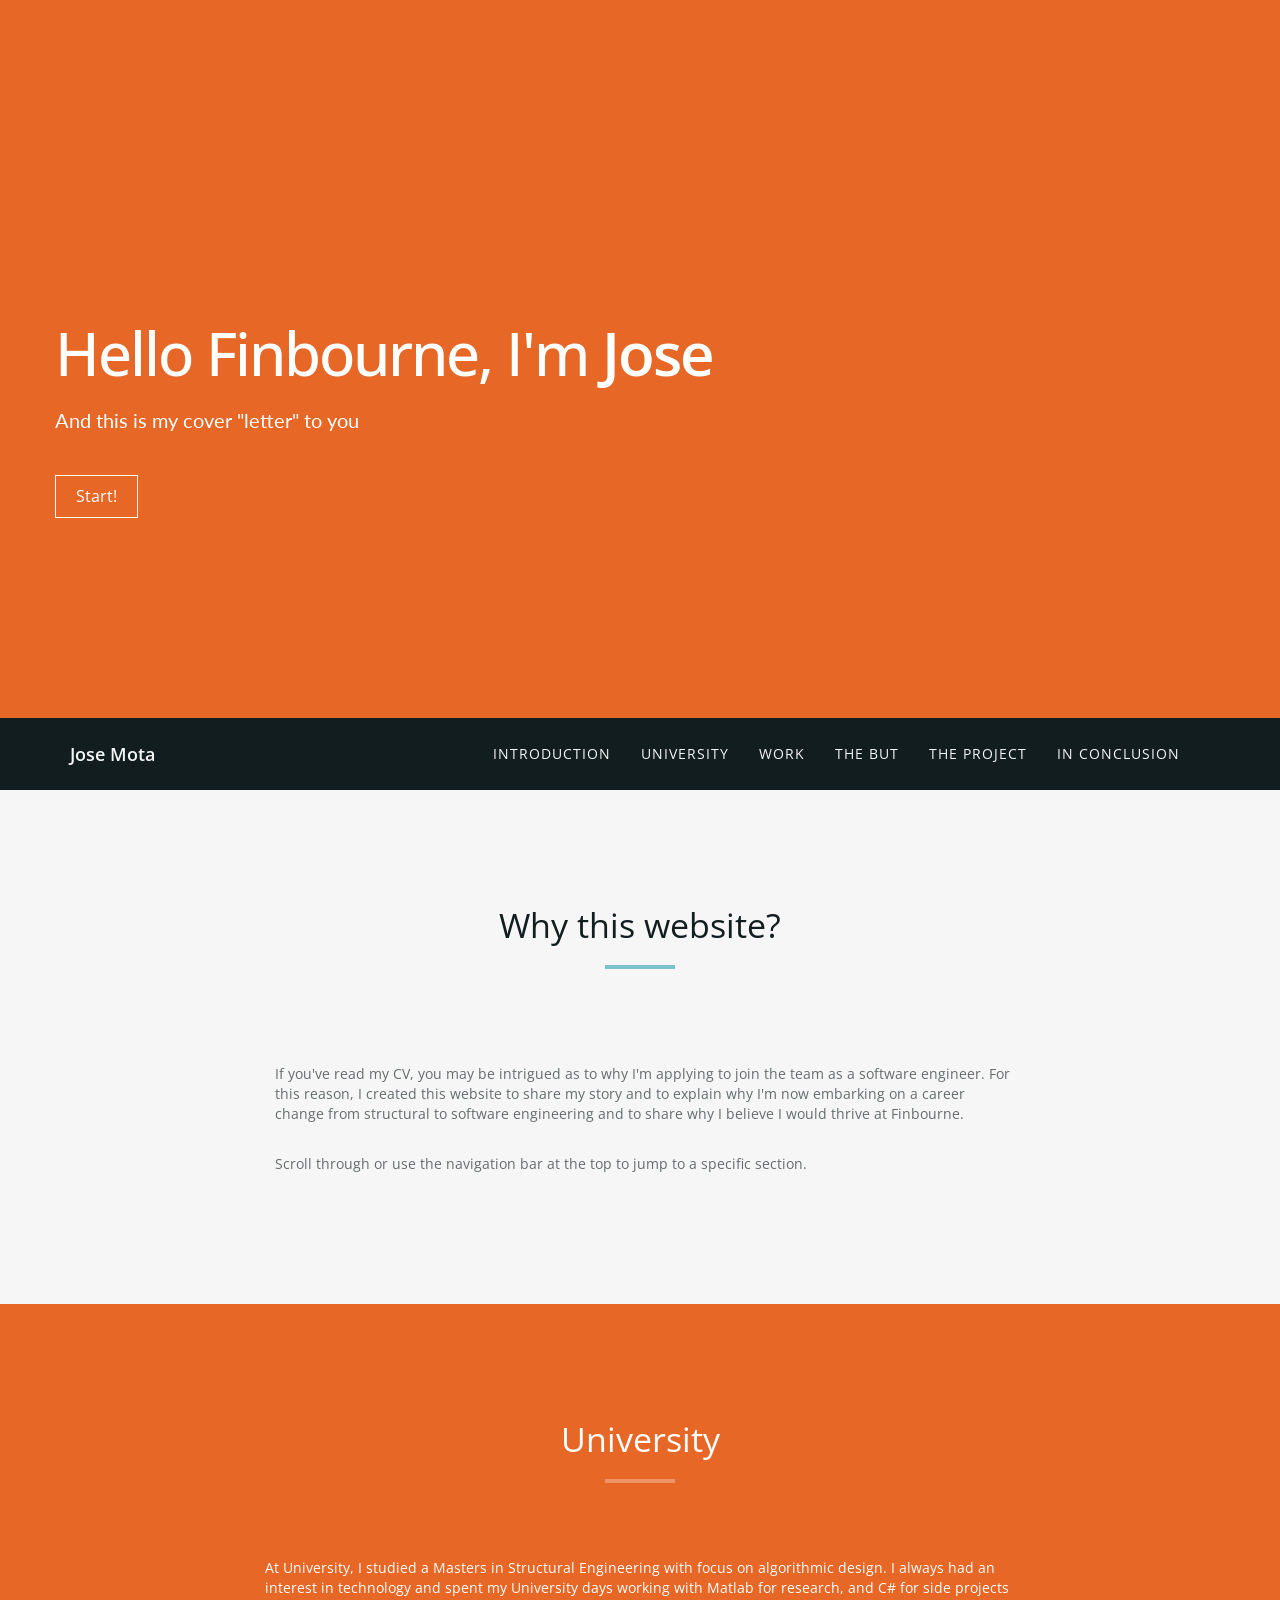
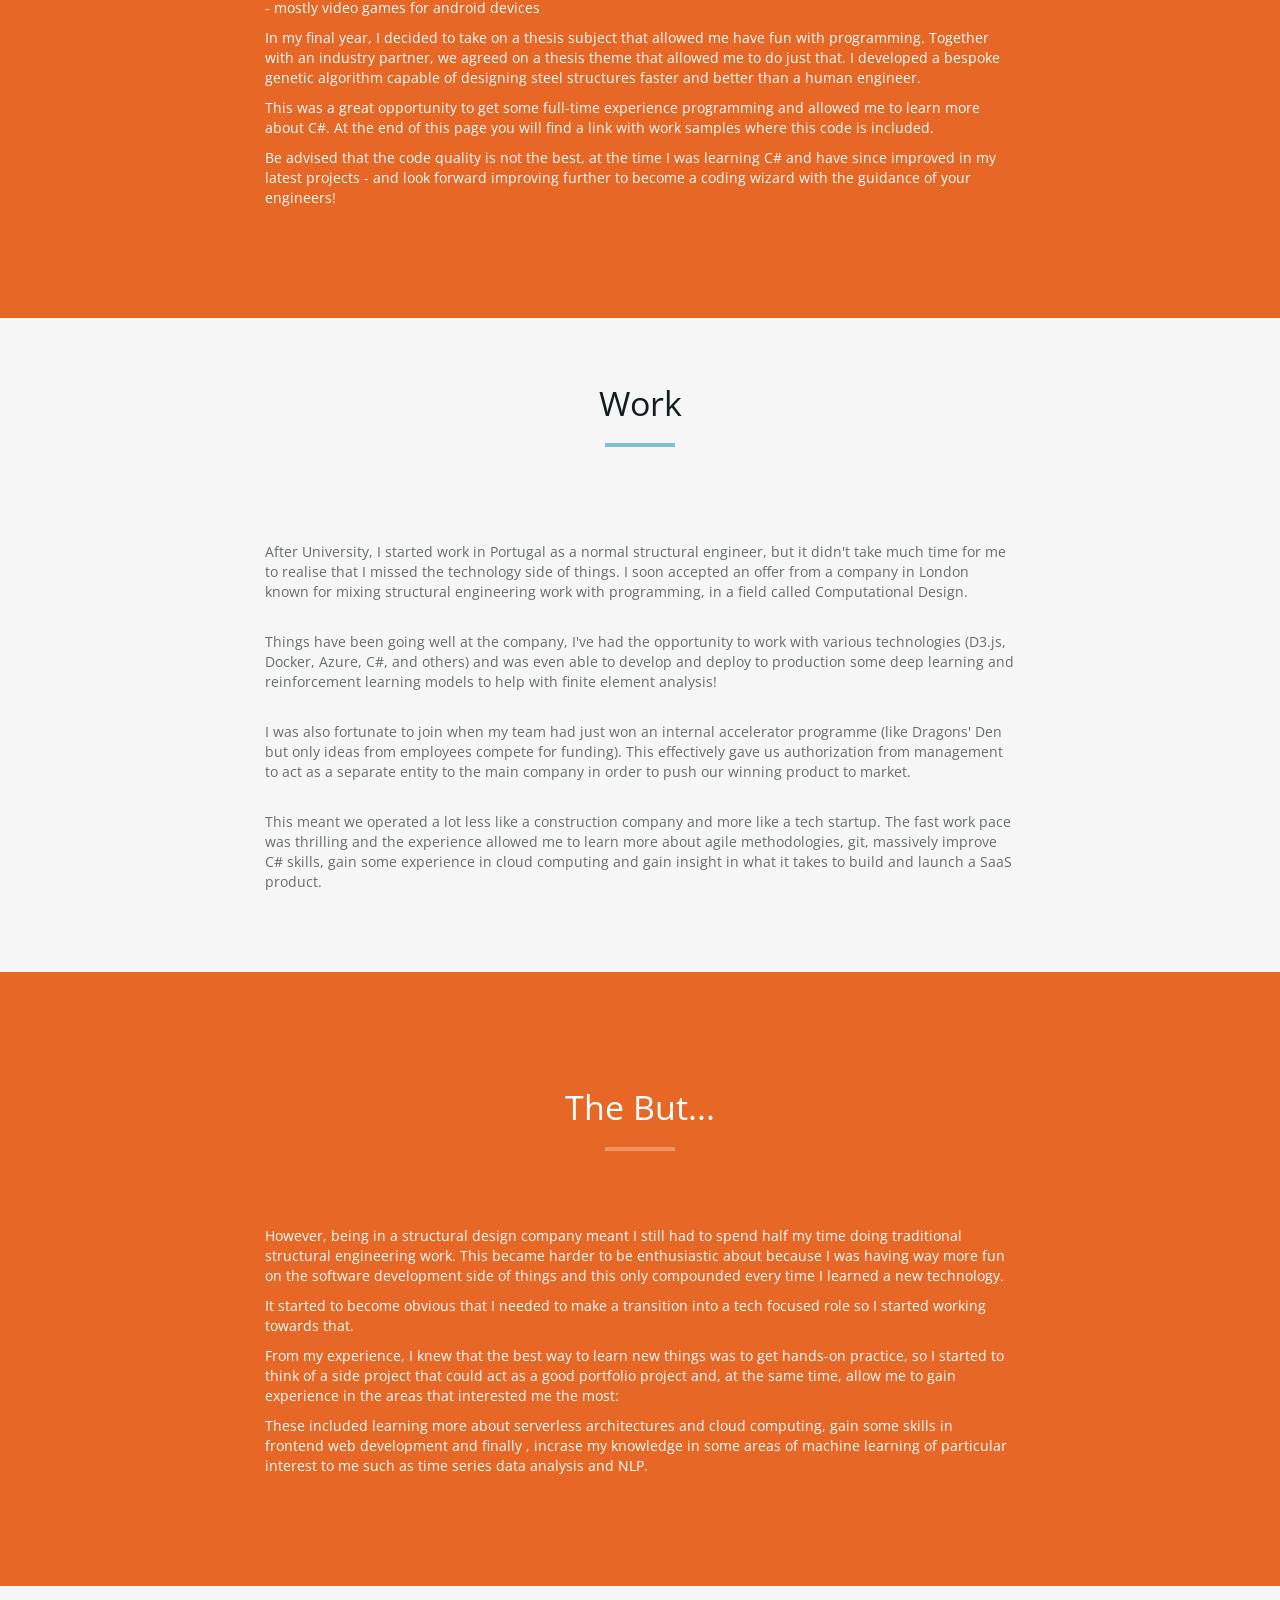
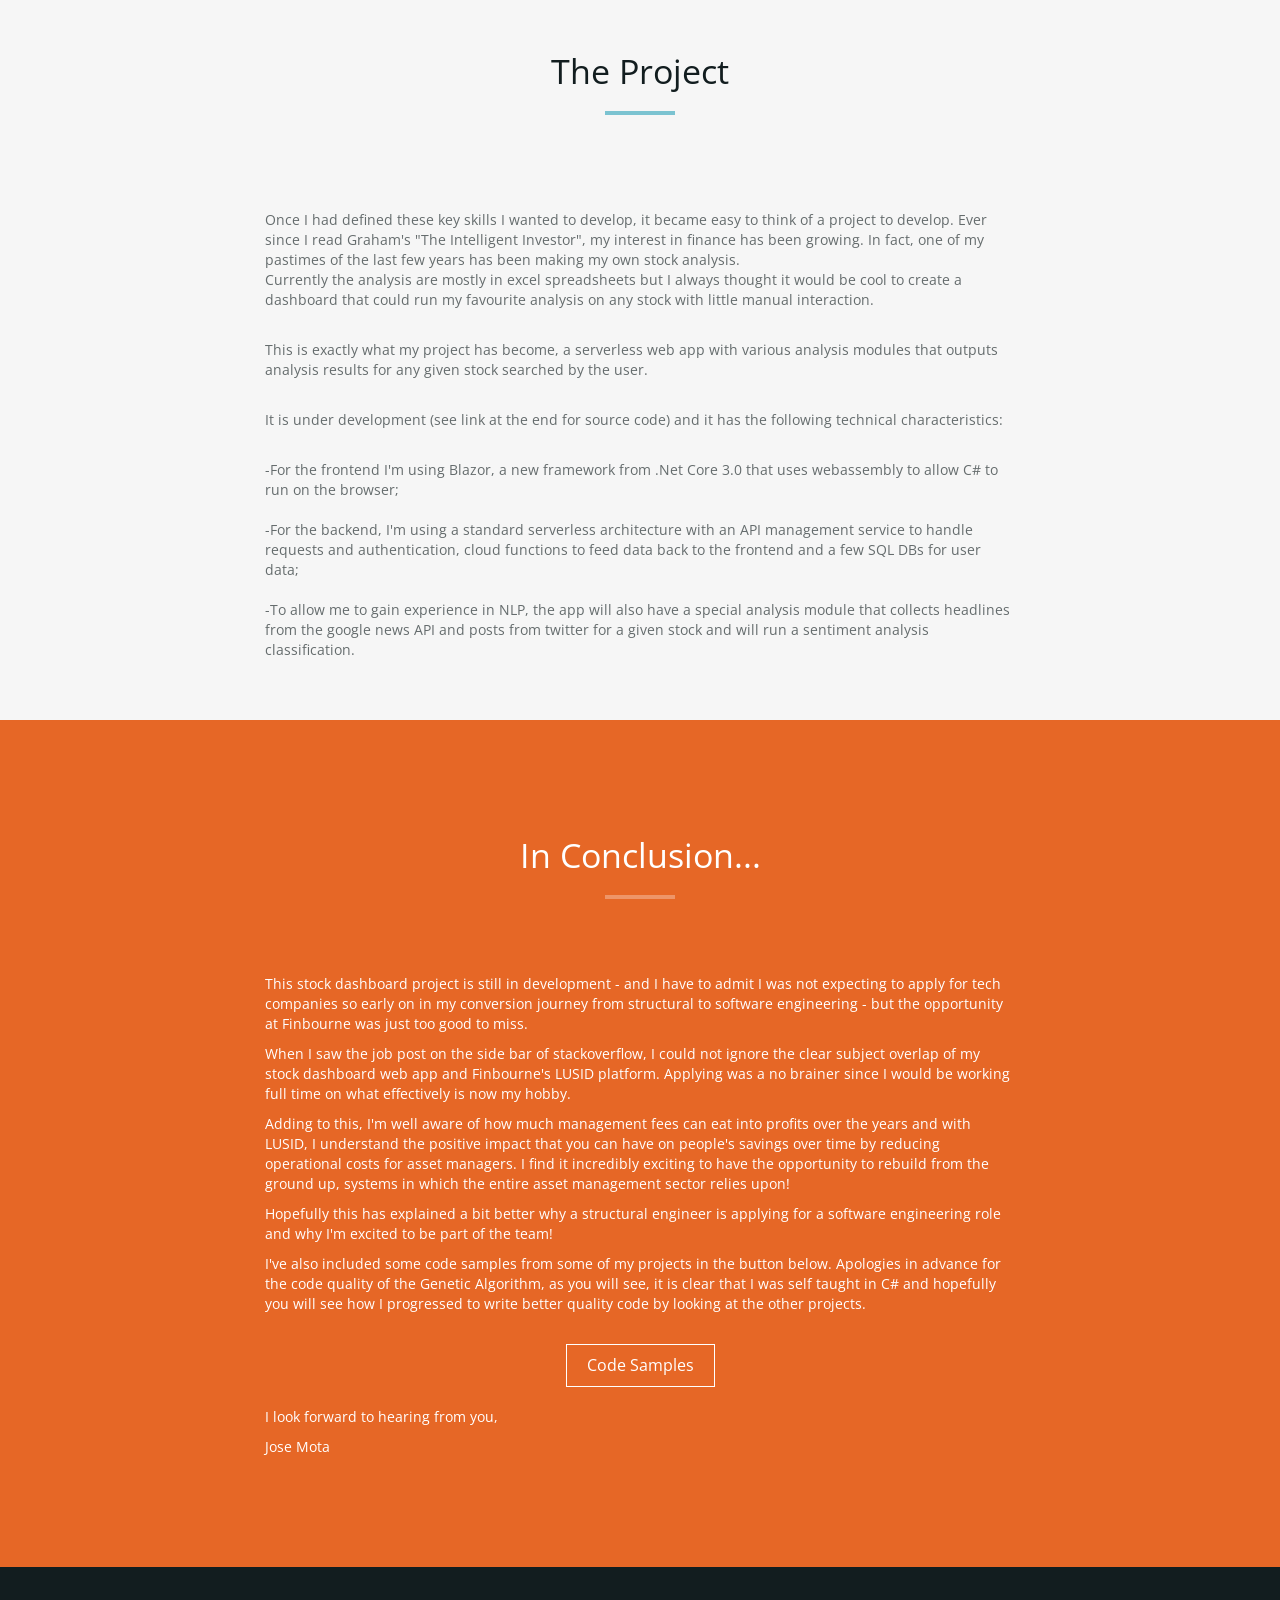
==== commit 55c35cdf: "update" ====
--- a/finbourne/index.html
+++ b/finbourne/index.html
@@ -112,9 +112,9 @@
 			<p>This was a great opportunity to get some full-time experience programming and allowed me to learn more about C#.
 			At the end of this page you will find a link with work samples where this code is included.</p>
 			
-			<p>Be advised that the code quality is laughable, at the time
+			<p>Be advised that the code quality is not the best, at the time
 			 I was learning C# and have since improved in my latest projects - and look forward improving
-			  further and become a coding wizard under the guidance of your engineers!</p>
+			  further to become a coding wizard with the guidance of your engineers!</p>
 		 
         </div>
       </div>
@@ -222,7 +222,7 @@
 			  I find it incredibly exciting to have the 
 			opportunity to rebuild from the ground up, systems in which the entire asset management sector relies upon!</p>
 			
-			<p>Hopefully this has explained a bit better why a structural engineer is applying for a software engineering role and why I'm exited to be part of the team!</p>
+			<p>Hopefully this has explained a bit better why a structural engineer is applying for a software engineering role and why I'm excited to be part of the team!</p>
 			
 			<p>I've also included some code samples from some of my projects in the button below.
 			Apologies in advance for the code quality of the Genetic Algorithm, as you will see, it is clear that I was self taught in C# and hopefully you will see how I progressed to write better quality code by looking at the other projects.</p>
